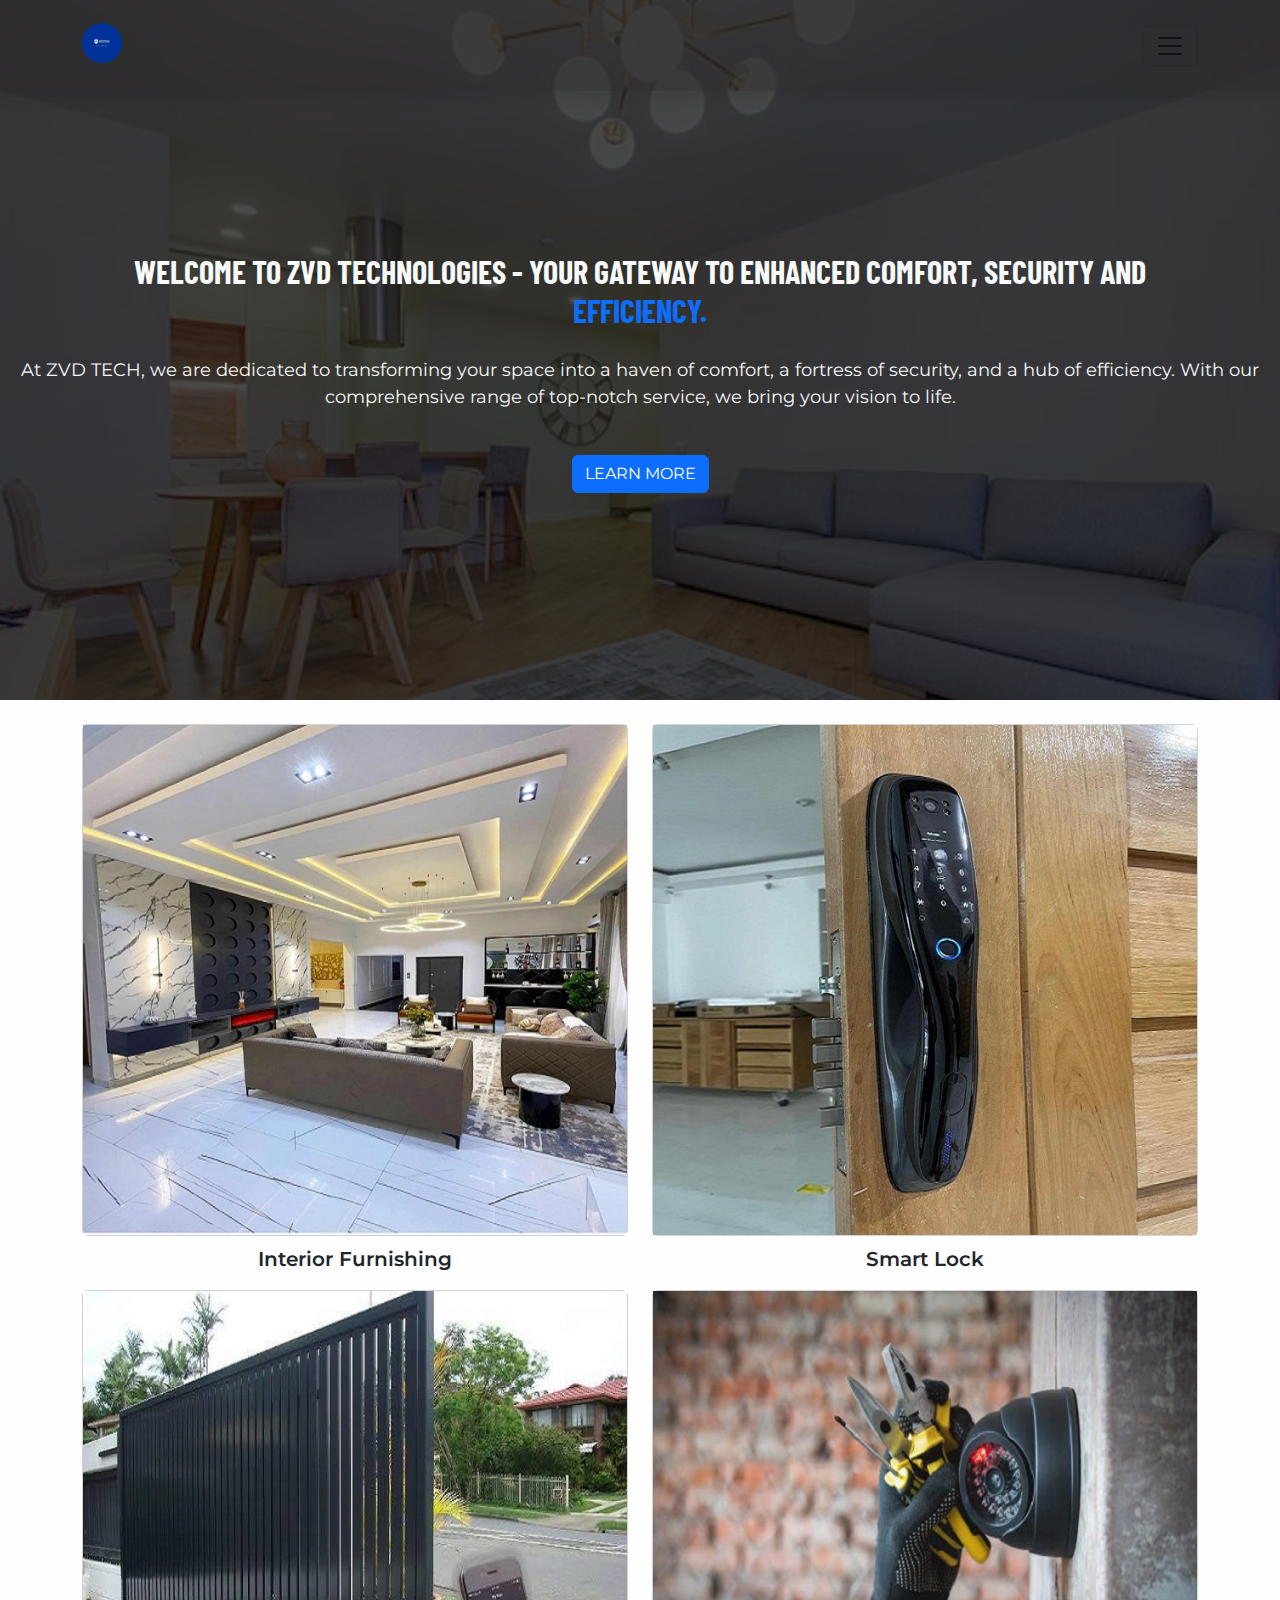
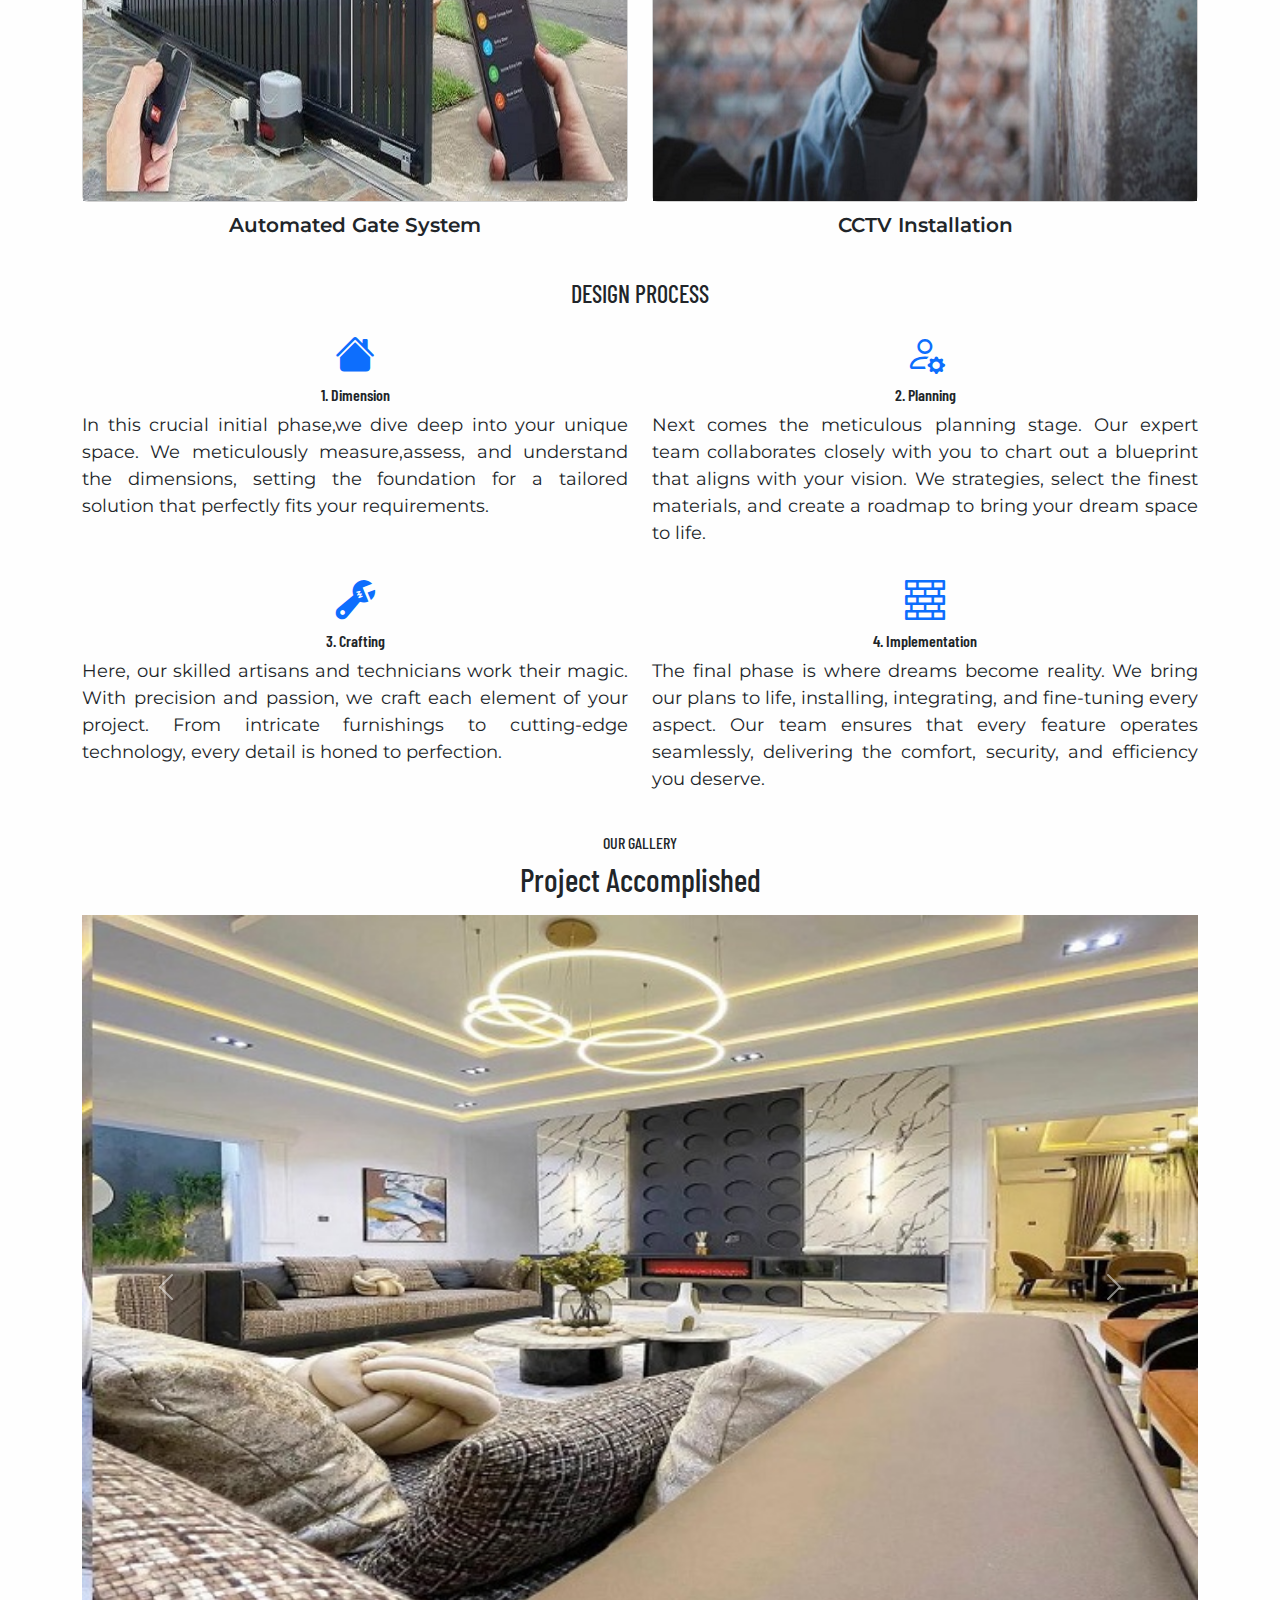
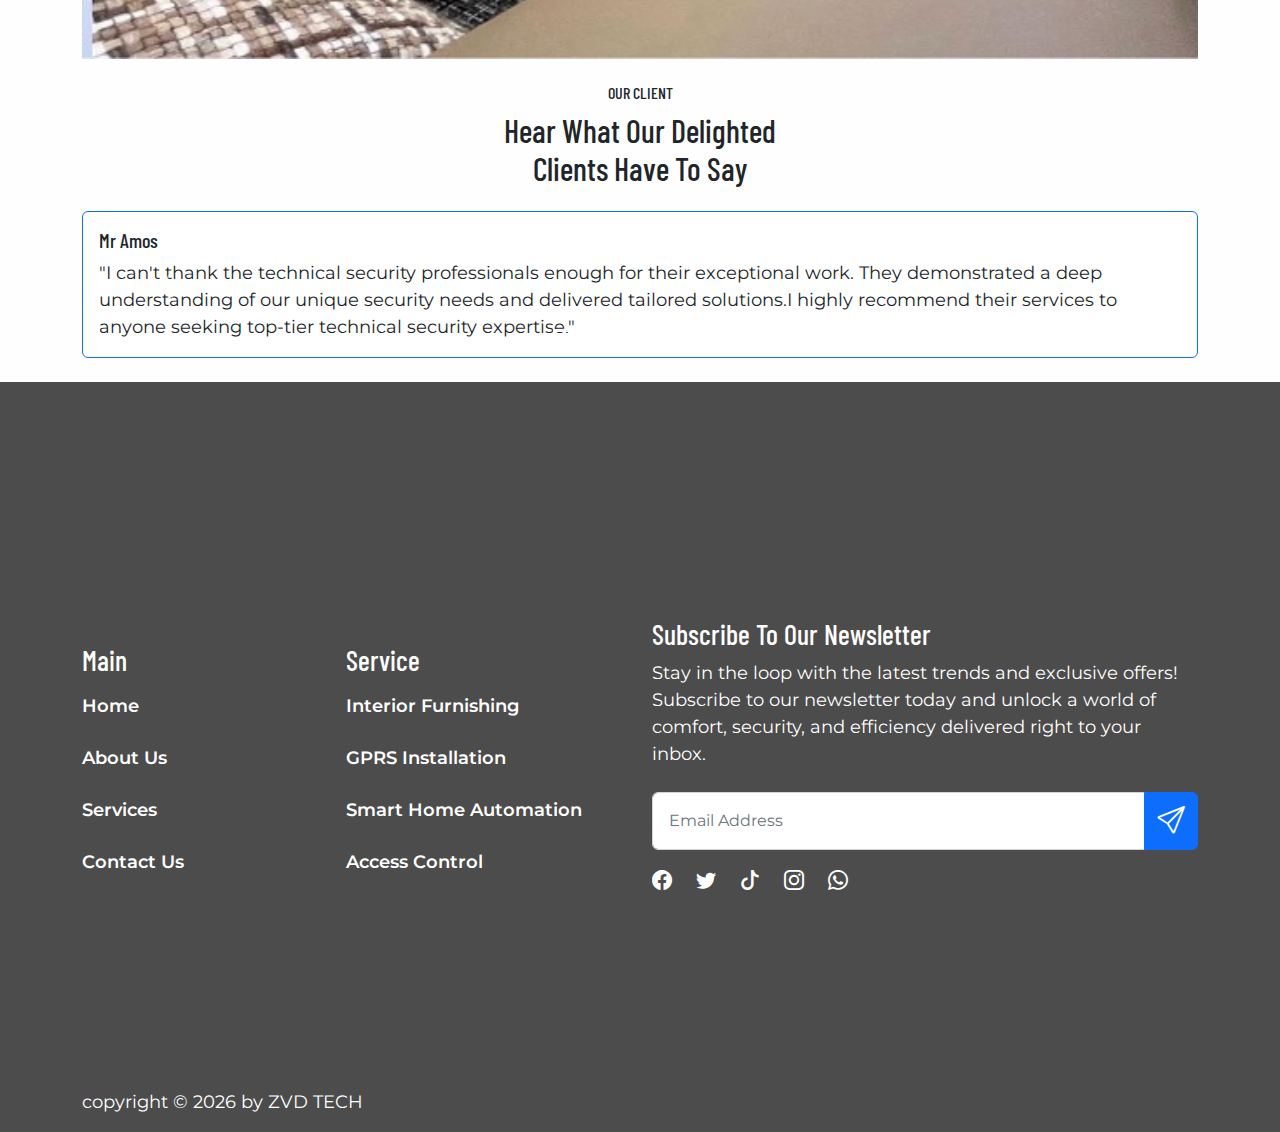
==== index.html @ 736935fb "few changes made" ====
<!DOCTYPE html>
<html lang="en">

<head>
  <meta charset="UTF-8">
  <meta name="viewport" content="width=device-width, initial-scale=1.0">
  <link rel="icon" type="image/png" sizes="32x32" href="FAVICON.png">
  <title>ZvdTech</title>
  <link rel="stylesheet" href="bootstrap-5.2.2-dist/css/bootstrap.css">
  <link rel="stylesheet" href="https://cdn.jsdelivr.net/npm/bootstrap-icons@1.10.5/font/bootstrap-icons.css">
  <link rel="stylesheet" href="style.css">
</head>

<body>

  <header class="header container-fluid">
    <div class="overlay"></div>
    <!-- nav -->
    <div class="parentContainer">
      <nav class="navbar fixed-top">
        <div class="container navtop">
          <a class="navbar-brand text-white"  href="index.html">
            <img src="images/logo.jpg" alt="Logo" width="40" height="40" class="d-inline-block align-text-top logoImg">
          </a>
          <button class="navbar-toggler" type="button" data-bs-toggle="offcanvas" data-bs-target="#offcanvasNavbar"
            aria-controls="offcanvasNavbar">
            <span class="navbar-toggler-icon"></span>
          </button>
          <div class="offcanvas offcanvas-end" tabindex="-1" id="offcanvasNavbar"
            aria-labelledby="offcanvasNavbarLabel">
            <div class="offcanvas-header">
              <h5 class="offcanvas-title" id="offcanvasNavbarLabel">ZVD TECHNOLOGIES</h5>
              <button type="button" class="btn-close" data-bs-dismiss="offcanvas" aria-label="Close"></button>
            </div>
            <div class="offcanvas-body">
              <ul class="navbar-nav justify-content-end flex-grow-1 pe-3">
                <li class="nav-item">
                  <a class="nav-link active" aria-current="page" href="index.html">Home</a>
                </li>
                <li class="nav-item">
                  <a class="nav-link" href="about.html">About</a>
                </li>
                <li class="nav-item dropdown">
                  <a class="nav-link dropdown-toggle" href="#" role="button" data-bs-toggle="dropdown"
                    aria-expanded="false">
                    Services
                  </a>
                  <ul class="dropdown-menu">
                    <li><a class="dropdown-item" href="servicelist.html">Service List</a></li>
                    <li>
                      <hr class="dropdown-divider">
                    </li>
                    <li><a class="dropdown-item" href="servicedetails.html">Service Detail</a></li>
                  </ul>
                </li>
                <li class="nav-item">
                  <a class="nav-link" href="contact.html">Contact</a>
                </li>
              </ul>
            </div>
          </div>
        </div>
      </nav>
    </div>

    <!--end of  nav -->
    <!-- overlay Text -->
    <div class="mask text-light">
      <h5 class="fw-bold fs-2 text-uppercase">Welcome to ZVD TECHNOLOGIES - Your Gateway to Enhanced Comfort, Security
      and <br><span class="text-primary">Efficiency.</span></h5>

      <p>At ZVD TECH, we are dedicated to transforming your space into a haven of comfort, a fortress of security, and a
        hub of efficiency. With our comprehensive range of top-notch service, we bring your vision to life.</p>
      <a href="about.html" class="btn btn-primary text-uppercase lh-base mt-2">Learn More</a>

    </div>

    <!--end of overlay Text -->
  </header>

  <section class="container-md my-4">
    <!-- cards -->
    <div class="row">
      <div class="col-sm-6">
        <div class="card">
          <img src="images/SR6.jpg" alt="Interior furnishing">
        </div>
        <p class="text-center my-2 mb-3 fs-5 fw-semibold">Interior Furnishing</p>
      </div>
      <div class="col-sm-6">
        <div class="card">
          <img src="images/SL1.jpg"  alt="smart lock">
        </div>
        <p class="text-center my-2 mb-3 fs-5 fw-semibold">Smart Lock</p>
      </div>
    </div>
    <div class="row">
      <div class="col-sm-6">
        <div class="card">
          <img src="images/SG.jpg"  alt="AGS">
        </div>
        <p class="text-center my-2 mb-3 fs-5 fw-semibold">Automated Gate System</p>
      </div>
      <div class="col-sm-6">
        <div class="card">
          <img src="images/cctv1.jpg" alt="CCTV">
        </div>
        <p class="text-center my-2 mb-3 fs-5 fw-semibold">CCTV Installation</p>
      </div>
    </div>
    <!-- end of card -->
  </section>


  <section class="container-md my-4">
    <article>
      <h4 class="text-uppercase text-center mb-3">Design Process</h4>
    </article>
    <article>
      <div class="row mb-2">
        <div class="col-md-6">
          <div class="icons">
            <div class="design text-center">
              <i class="bi bi-house-fill text-primary"></i>
              <h6 class="fw-semibold">1. Dimension</h6>
            </div>
            <p class="designText">In this crucial initial phase,we dive deep into your unique space. We meticulously
              measure,assess, and understand the dimensions, setting the foundation for a tailored solution that
              perfectly fits your requirements.</p>
          </div>
        </div>
        <div class="col-md-6">
          <div class="icons">
            <div class="design text-center">
              <i class="bi bi-person-gear text-primary"></i>
              <h6 class="fw-semibold">2. Planning</h6>
            </div>
            <p class="designText">Next comes the meticulous planning stage. Our expert team collaborates closely with
              you to chart out a blueprint that aligns with your vision. We strategies, select the finest materials, and
              create a roadmap to bring your dream space to life.</p>
          </div>
        </div>

      </div>
      <div class="row">
        <div class="col-md-6">
          <div class="icons">
            <div class="design text-center">
              <i class="bi bi-wrench-adjustable text-primary"></i>
              <h6 class="fw-semibold">3. Crafting</h6>
            </div>
            <p class="designText">Here, our skilled artisans and technicians work their magic. With precision and
              passion, we craft each element of your project. From intricate furnishings to cutting-edge technology,
              every detail is honed to perfection.</p>
          </div>
        </div>
        <div class="col-md-6">
          <div class="icons">
            <div class="design text-center">
              <i class="bi bi-bricks text-primary"></i>
              <h6 class="fw-semibold">4. Implementation</h6>
            </div>
            <p class="designText">The final phase is where dreams become reality. We bring our plans to life,
              installing, integrating, and fine-tuning every aspect. Our team ensures that every feature operates
              seamlessly, delivering the comfort, security, and efficiency you deserve.</p>
          </div>
        </div>
      </div>
    </article>
  </section>

  <section class="container-md mb-4">
    <div class="design text-center">
      <h6 class="text-uppercase">Our gallery</h6>
      <h2 class="text-capitalize mb-3">Project Accomplished</h2>
    </div>
    <!-- carousel -->
    <div id="carouselExampleInterval" class="carousel slide" data-bs-ride="carousel">
      <div class="carousel-inner">
        <div class="carousel-item active" data-bs-interval="10000">
          <img src="images/SR7.jpg" class="d-block w-100" alt="image">
        </div>
        <div class="carousel-item" data-bs-interval="2000">
          <img src="images/SL2.jpg" class="d-block w-100" alt="image">
        </div>
        <div class="carousel-item" data-bs-interval="2000">
          <img src="images/cctv3.jpg" class="d-block w-100" alt="image">
        </div>
        <div class="carousel-item">
          <img src="images/ceil.jpg" class="d-block w-100" alt="image">
        </div>
        <div class="carousel-item">
          <img src="images/DT2.jpg" class="d-block w-100" alt="image">
        </div>
        <div class="carousel-item">
          <img src="images/Acc.jpg" class="d-block w-100" alt="image">
        </div>
        <div class="carousel-item">
          <img src="images/SL4.jpg" class="d-block w-100" alt="image">
        </div>
      </div>
      <button class="carousel-control-prev" type="button" data-bs-target="#carouselExampleInterval"
        data-bs-slide="prev">
        <span class="carousel-control-prev-icon" aria-hidden="true"></span>
        <span class="visually-hidden">Previous</span>
      </button>
      <button class="carousel-control-next" type="button" data-bs-target="#carouselExampleInterval"
        data-bs-slide="next">
        <span class="carousel-control-next-icon" aria-hidden="true"></span>
        <span class="visually-hidden">Next</span>
      </button>
    </div>
    <!-- end of carousel -->
  </section>

  <!-- client -->
  <section class="container my-4">
    <div class="design text-center">
      <h6 class="text-uppercase">Our client</h6>
      <h2 class="text-capitalize client-text mb-4">Hear what our delighted <br> clients have to say</h2>
    </div>
    <!-- carousel -->
    <div id="carouselExampleCaptions" class="carousel slide" data-bs-ride="true">
      <div class="carousel-indicators">
        <button type="button" data-bs-target="#carouselExampleCaptions" data-bs-slide-to="0" class="active"
          aria-current="true" aria-label="Slide 1"></button>
        <button type="button" data-bs-target="#carouselExampleCaptions" data-bs-slide-to="1" class="active"
          aria-current="true" aria-label="Slide 2"></button>
        <button type="button" data-bs-target="#carouselExampleCaptions" data-bs-slide-to="2" class="active"
          aria-current="true" aria-label="Slide 3"></button>
        <button type="button" data-bs-target="#carouselExampleCaptions" data-bs-slide-to="3" class="active"
          aria-current="true" aria-label="Slide 4"></button>
        <button type="button" data-bs-target="#carouselExampleCaptions" data-bs-slide-to="4" class="active"
          aria-current="true" aria-label="Slide 5"></button>
      </div>
      <div class="carousel-inner caro">
        <div class="card carousel-item active border-primary h-75">
          <div class="row g-0">
            <div class="col">
              <div class="card-body">
                <h5 class="card-title">Mr Amos</h5>
                <p class="card-text">"I can't thank the technical security professionals enough for their exceptional work. They demonstrated a deep
                understanding of our unique security needs and delivered tailored solutions.I highly recommend their services to anyone
                seeking top-tier technical security expertise."
</p>
              </div>
            </div>
          </div>
        </div>


        <div class="card carousel-item  border-primary h-75">
          <div class="row g-0">
            <div class="col">
              <div class="card-body">
                <h5 class="card-title">Havana Hotel</h5>
                <p class="card-text">They did an outstanding job in ensuring the safety of our systems. They conducted a thorough assessment, identified
                vulnerabilities, and implemented security measures. I feel confident knowing that our data is protected. Highly
                recommend their expertise!</p>
              </div>
            </div>
          </div>
        </div>

        <div class="card carousel-item border-primary h-75">
          <div class="row g-0">
            <div class="col">
              <div class="card-body">
                <h5 class="card-title">Miss Sarah</h5>
                <p class="card-text">I can't recommend ZVD TECH enough. Their interior design expertise turned my space
                  into a work of art. They truly understand the meaning of 'home sweet home'.</p>
              </div>
            </div>
          </div>
        </div>

        <div class="card carousel-item border-primary h-75">
          <div class="row g-0">
            <div class="col">
              <div class="card-body">
                <h5 class="card-title">Love and Peace Hotel</h5>
                <p class="card-text">They truly exceeded our expectations, they were also incredibly responsive and proactive in addressing any concerns. We
                feel secure knowing that our systems are in capable hands. Thank you for a job well done!</p>
              </div>
            </div>
          </div>
        </div>

        <div class="card carousel-item border-primary  h-75">
          <div class="row g-0">
            <div class="col">
              <div class="card-body">
                <h5 class="card-title">Mrs Gladys</h5>
                <p class="card-text">Hats off to the technical security experts who worked on our project! They were incredibly skilled and meticulous in
                their approach. Great job!
</p>
              </div>
            </div>
          </div>
        </div>


      </div>
      <button class="carousel-control-prev" type="button" data-bs-target="#carouselExampleCaptions"
        data-bs-slide="prev">
        <span class="carousel-control-prev-icon" aria-hidden="true"></span>
        <span class="visually-hidden">Previous</span>
      </button>
      <button class="carousel-control-next" type="button" data-bs-target="#carouselExampleCaptions"
        data-bs-slide="next">
        <span class="carousel-control-next-icon" aria-hidden="true"></span>
        <span class="visually-hidden">Next</span>
      </button>
    </div>
    <!-- end of carousel -->
  </section>

  <footer class="footer container-fluid">
    <div class="overlay"></div>
    <section class="container-md foot my-5">
      <div class="row footrow parentContainer">
        <div class="col-md-6">
          <article class="footerwords wordsOver d-flex
                      align-items-center justify-content-between">
            <div class="main">
              <h3 class="mb-3">Main</h3>
              <a href="index.html" class="fw-semibold">Home</a>
              <a href="about.html" class="fw-semibold">About Us</a>
              <a href="servicelist.html" class="fw-semibold">Services</a>
              <a href="contact.html" class="fw-semibold">Contact Us</a>
            </div>
            <div class="service">
              <h3 class="mb-3">Service</h3>
              <a href="servicelist.html" class="fw-semibold">Interior Furnishing</a>
              <a href="servicelist.html" class="fw-semibold">GPRS Installation</a>
              <a href="servicelist.html" class="fw-semibold">Smart Home Automation</a>
              <a href="servicelist.html" class="fw-semibold">Access Control</a>
            </div>
          </article>
        </div>
        <div class="col-md-6">
          <article class="News pt-4">
            <h3 class="text-white text-capitalize">Subscribe to our newsletter</h3>
            <p class="text-white lh-2 pb-2">Stay in the loop with the latest trends and exclusive offers! Subscribe to our newsletter today and unlock a world of comfort, security, and efficiency delivered right to your inbox.</p>
            <form class="form-floating form mailForm">
              <div class="input-group mb-3">
                <input type="email" class="form-control p-3 Subscribemail" placeholder="Email Address"
                  aria-label="Recipient's username" aria-describedby="button-addon2">
                <button class="btn btn-primary" type="submit" id="button-addon2">
                  <i class="bi bi-send changeIconSizeSend"></i>
                </button>
              </div>
            </form>
            <div class="internetIcon d-flex align-items-center">
              <a href="#" target="_blank"><i class="bi bi-facebook pe-4 changeIconSize"></i></a>
              <a href="https://twitter.com/zvdTechnologies?t=W2h3ahDxuJiU-Y1O9losLg&s=09" target="_blank"><i class="bi bi-twitter pe-4 changeIconSize"></i></a>
              <a href="http://tiktok.com/@zvd_tech" target="_blank"><i class="bi bi-tiktok pe-4 changeIconSize"></i></a>
              <a href="https://www.instagram.com/zvd_technologies?igsh=OGQ5ZDc2ODk2ZA==" target="_blank"><i class="bi bi-instagram pe-4 changeIconSize"></i></a>
              <a href="https://wa.me/message/SAWPLE6XBEGEH1" target="_blank"><i class="bi bi-whatsapp pe-4 changeIconSize"></i></a>
            </div>
          </article>
        </div>
      </div>
    </section>

    <div class="container-md Year">
      <div class="row">
        <div class="col-md-6">
          <div class="year">
            <p>copyright <span>&COPY;</span> <span class="date"></span> by ZVD TECH</p>
          </div>
        </div>
      </div>

    </div>
  </footer>

  <script src="bootstrap-5.2.2-dist/js/bootstrap.bundle.js"></script>
  <script src="app.js"></script>
  <script>
 
  </script>
</body>

</html>
---- style.css ----
@import url('https://fonts.googleapis.com/css2?family=Barlow+Condensed:wght@700&family=Montserrat&display=swap');

body{
font-family: 'Montserrat', sans-serif;
font-size: 18px;
background-color: rgba(252, 252, 252, 0.466);
letter-spacing: normal;
word-spacing: normal;
line-height: 1.5;
}

h1,h2,h3,h4,h5,h6{
  font-family: 'Barlow Condensed', sans-serif;
}

.header {
  background: url("images/SR3.jpg") center/cover fixed no-repeat;
  width: 100%;
  max-height: 800px;
  height: 700px;
  position: relative;
  top: 0;
  bottom: 0;
  left: 0;
  right: 0;
}

.parentContainer{
  position: relative;
  overflow: hidden;
}

nav{
  background: rgba(41, 38, 38, 0.356);
  overflow: hidden !important;
  position: absolute;
  box-shadow: 0 5px 15px rgba(0,0,0,.1);
}

.logoImg{
  border-radius: 50%;
  transform: translateY(10px);
}

.mask {
  display: flex;
  justify-content: center;
  align-items: center;
  height: 450px;
  width: 100%;
  position: absolute;
  bottom: 0;
  left: 0;
  flex-direction: column;
  text-align: center;
  transform: translateY(-20%);
}

.mask p {
  padding: 20px;
}

.overlay {
  background-color: rgba(0, 0, 0, 0.7);
  width: 100%;
  height: 100%;
  position: absolute;
  top: 0;
  left: 0;
}

.show::placeholder{
  color: red;
}

.bi {
  font-size: 40px;
}

.designText{
  text-align: justify;

}


.footer {
  background: url("images/KT4.jpg") center/cover fixed no-repeat;
  width: 100%;
  height: 750px;
  position: relative;
  top: 0;
  bottom: 0;
  left: 0;
  right: 0;
}

.wordsOver {
  color: white;
  max-width: 100%;
  width: 500px;
  margin-top: 30px;
 
}

.News{
  overflow: hidden;
  
}


.foot{
  /* border: 3px solid yellow; */
  position: absolute;
  top: 0;
  left: 0;
  right: 0;
  bottom: 0;
  display: flex;
  justify-content: center;
  align-items: center;
  max-height: 100%;
}

.footrow{
  display: flex;
  justify-content: center;
  align-items: center;
  
}

a {
  text-decoration: none;
  color: white;
  display: flex;
  margin-bottom: 25px;
}


.changeIconSize{
  font-size: 20px;
}

.changeIconSizeSend{
  font-size: 28px;
}

.year{
  position: absolute;
  bottom: 0;
  color: white;
}

@media (max-width: 767px) {
  .card-title {
    text-align: center;
  }

}
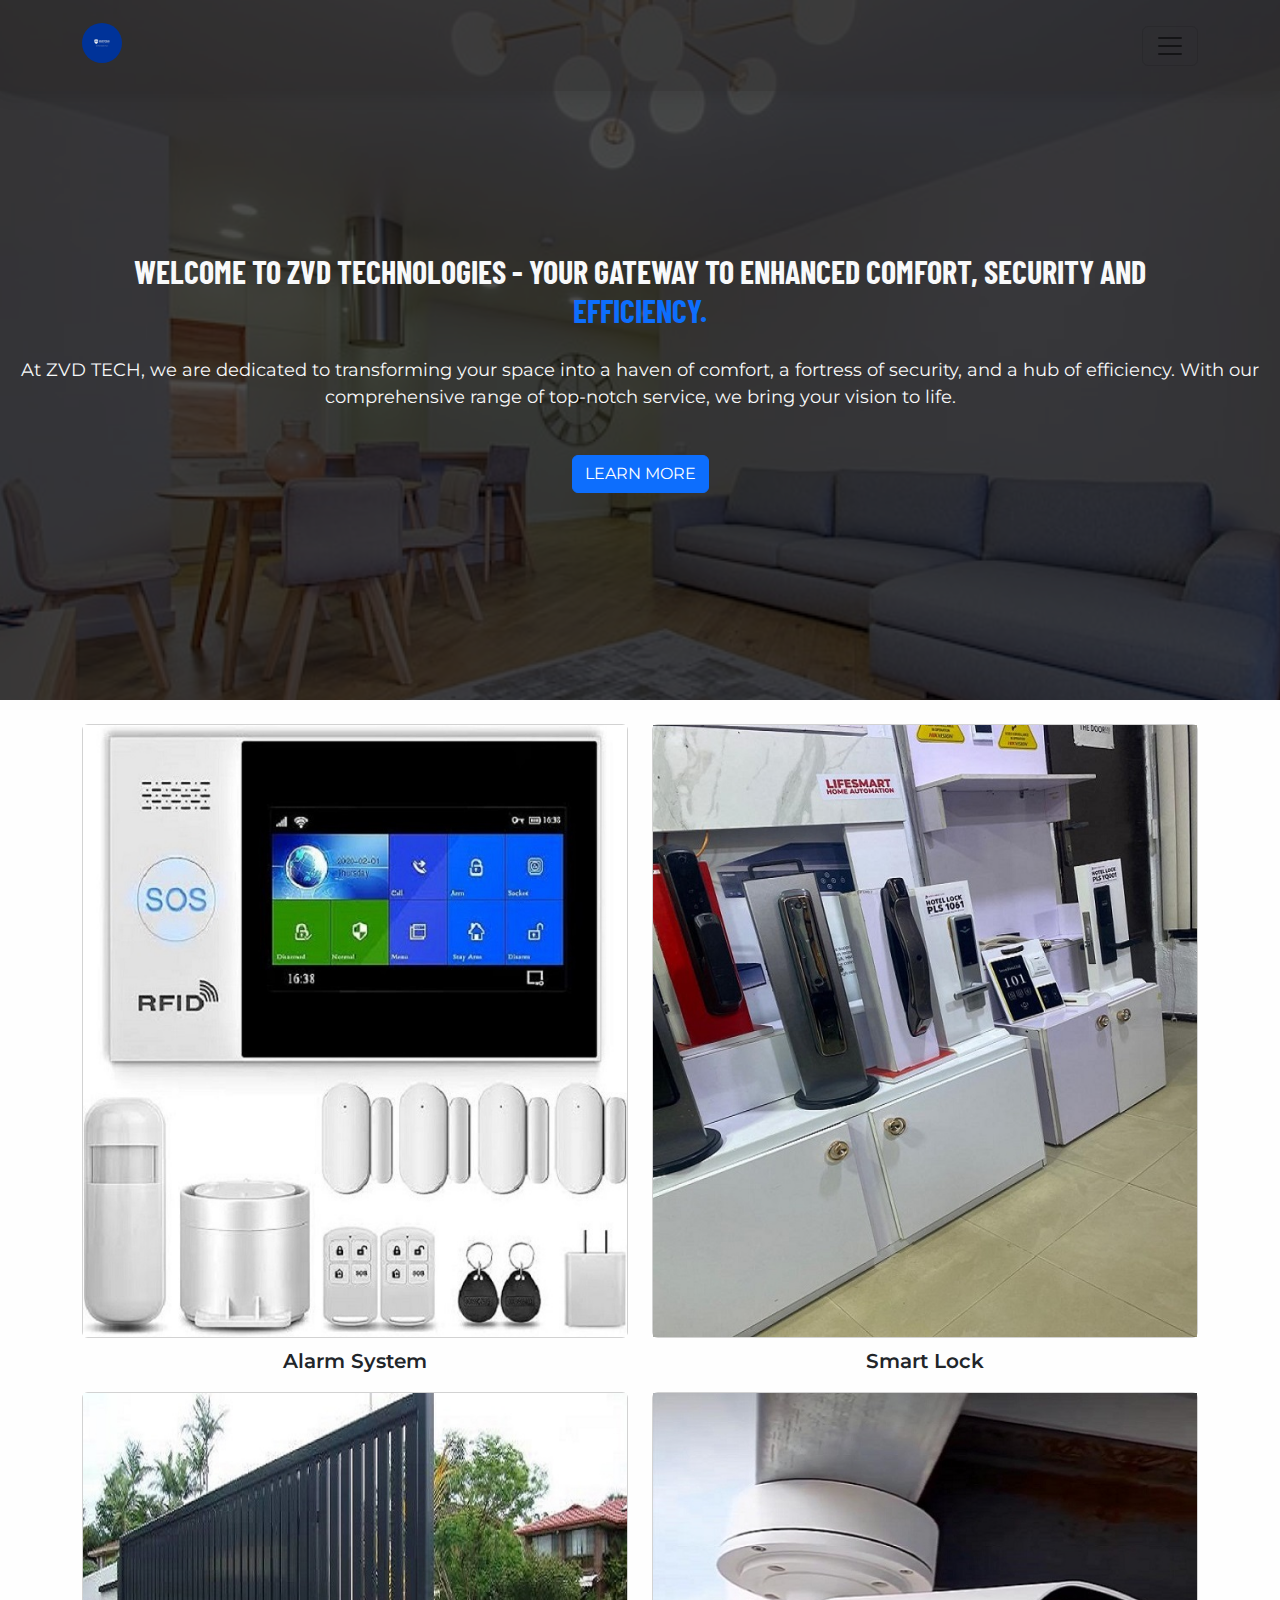
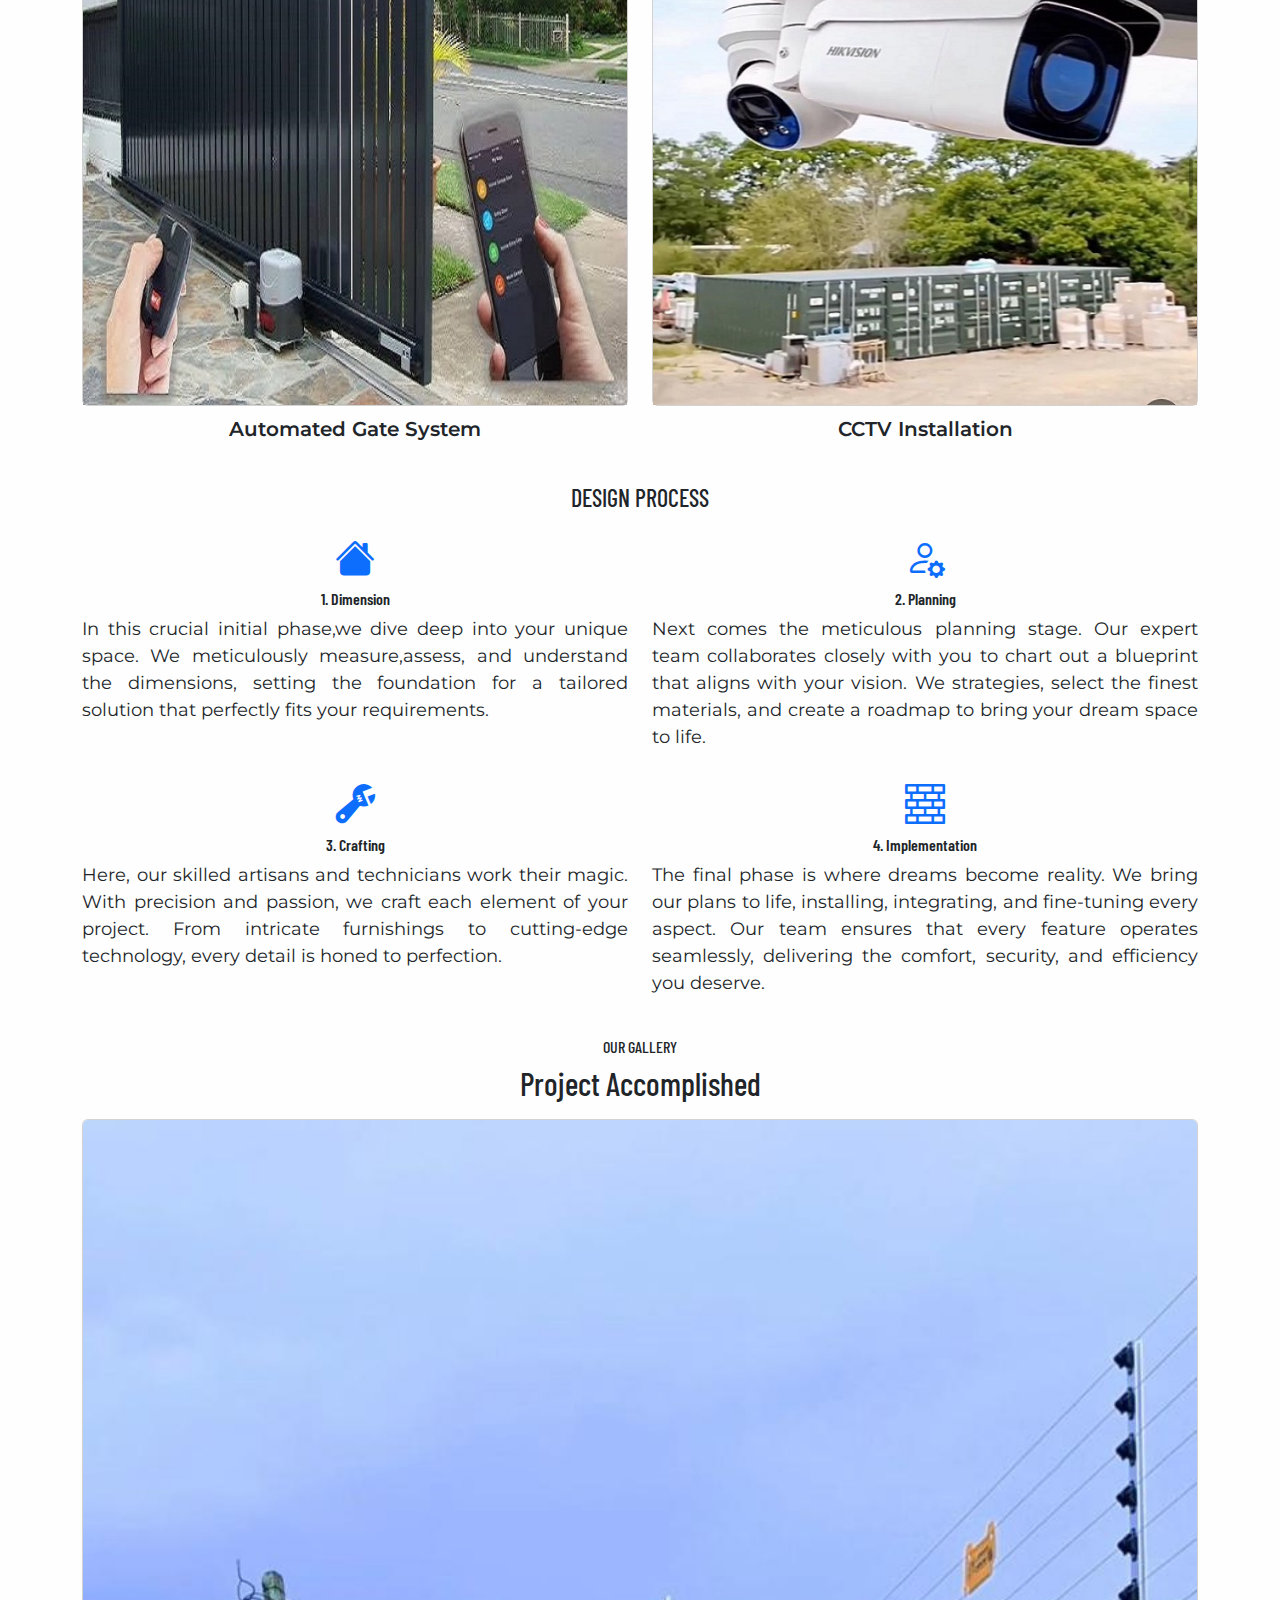
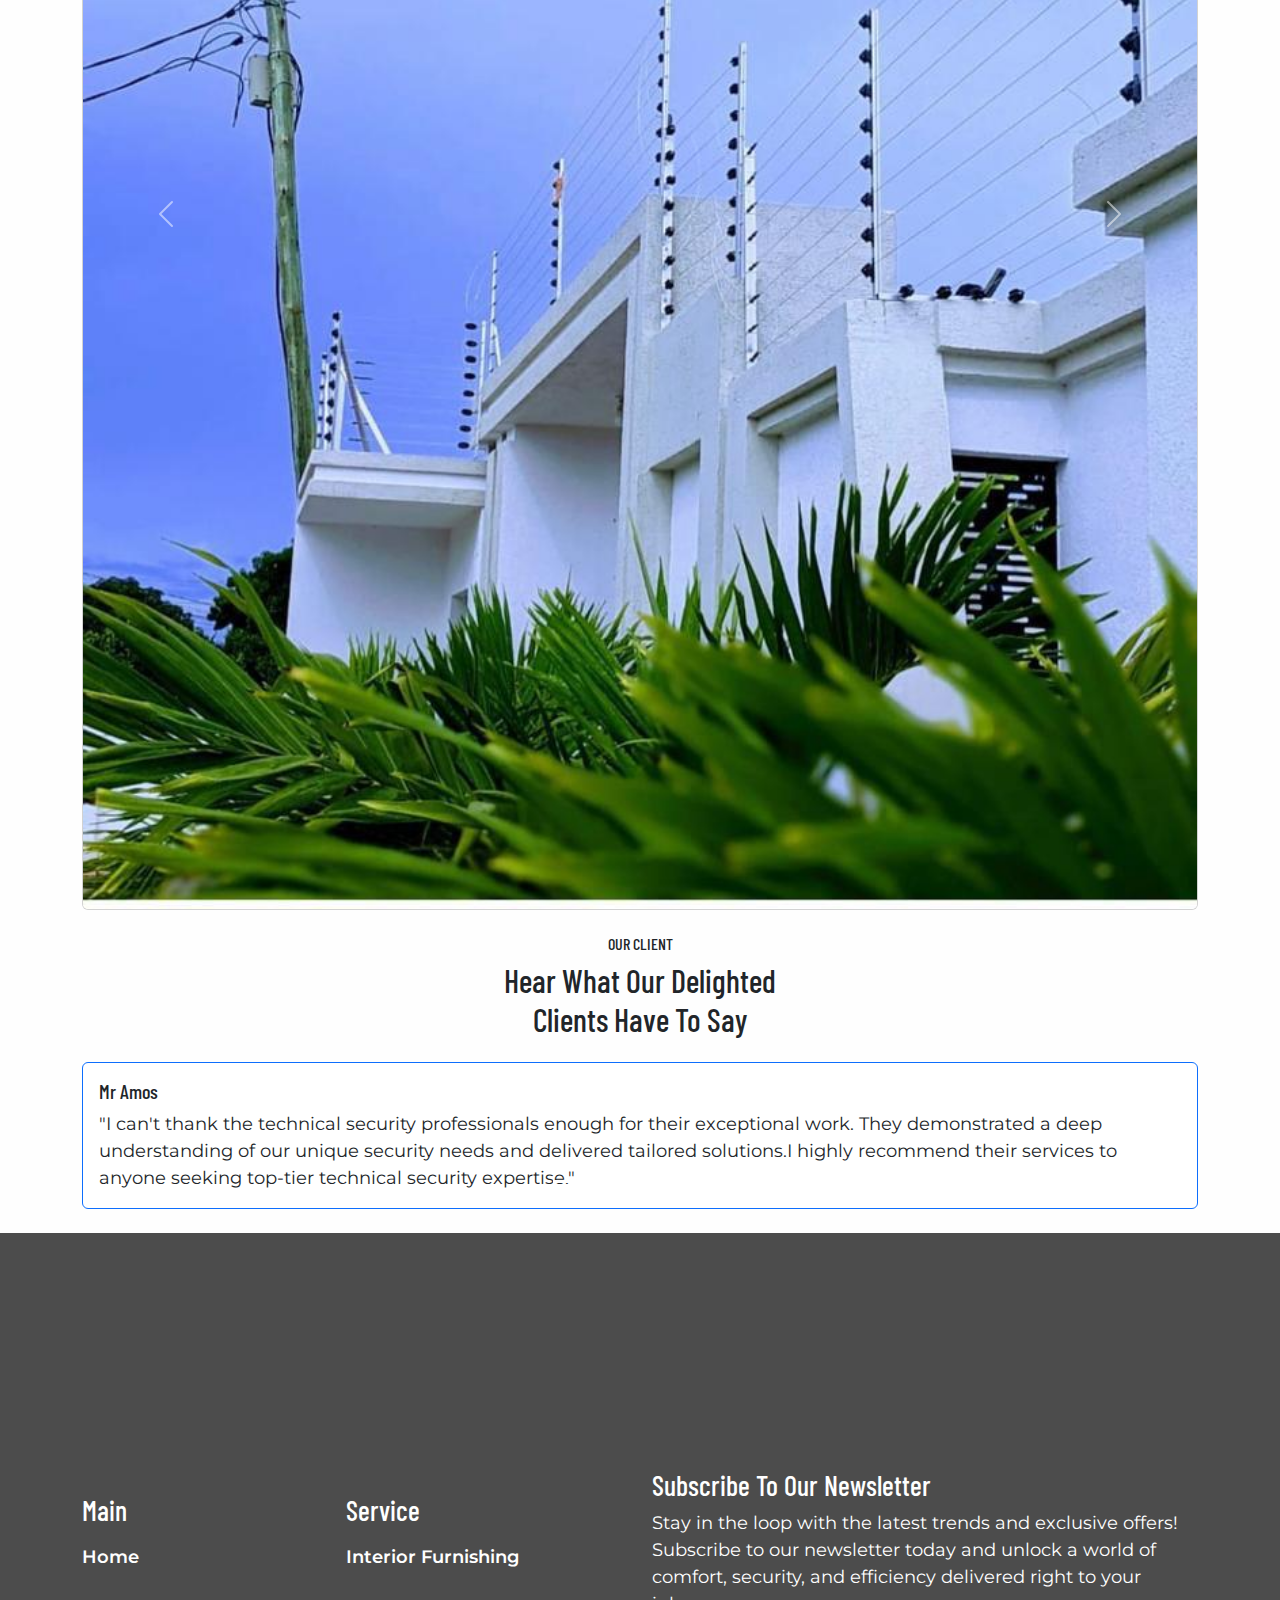
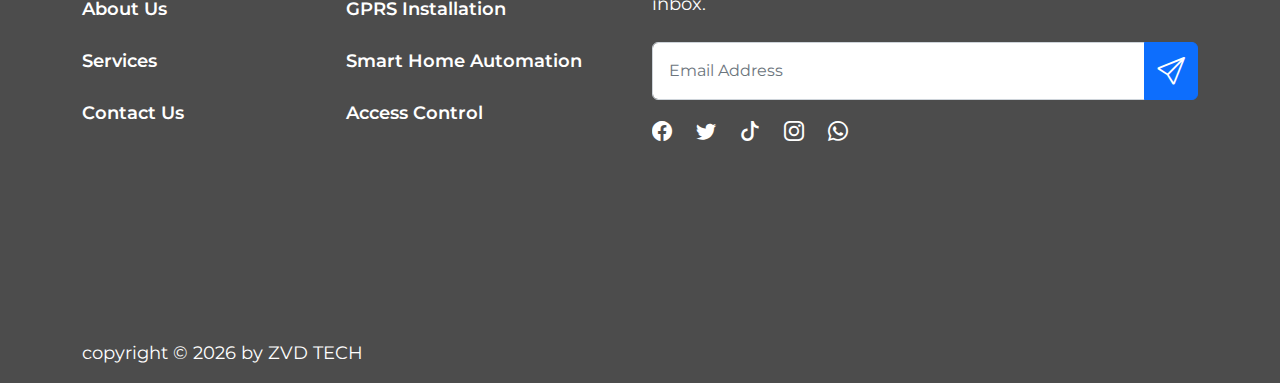
==== commit ce7ea1ea: "new images added" ====
--- a/index.html
+++ b/index.html
@@ -83,13 +83,13 @@
     <div class="row">
       <div class="col-sm-6">
         <div class="card">
-          <img src="images/SR6.jpg" alt="Interior furnishing">
-        </div>
-        <p class="text-center my-2 mb-3 fs-5 fw-semibold">Interior Furnishing</p>
+          <img src="images/alarm.jpeg" alt="Alarm System">
+        </div>
+        <p class="text-center my-2 mb-3 fs-5 fw-semibold">Alarm System</p>
       </div>
       <div class="col-sm-6">
         <div class="card">
-          <img src="images/SL1.jpg"  alt="smart lock">
+          <img src="images/smartlock.jpg"  alt="smart lock">
         </div>
         <p class="text-center my-2 mb-3 fs-5 fw-semibold">Smart Lock</p>
       </div>
@@ -103,7 +103,7 @@
       </div>
       <div class="col-sm-6">
         <div class="card">
-          <img src="images/cctv1.jpg" alt="CCTV">
+          <img src="images/cctv.jpg" alt="CCTV">
         </div>
         <p class="text-center my-2 mb-3 fs-5 fw-semibold">CCTV Installation</p>
       </div>
@@ -177,26 +177,32 @@
     <!-- carousel -->
     <div id="carouselExampleInterval" class="carousel slide" data-bs-ride="carousel">
       <div class="carousel-inner">
-        <div class="carousel-item active" data-bs-interval="10000">
-          <img src="images/SR7.jpg" class="d-block w-100" alt="image">
-        </div>
-        <div class="carousel-item" data-bs-interval="2000">
-          <img src="images/SL2.jpg" class="d-block w-100" alt="image">
-        </div>
-        <div class="carousel-item" data-bs-interval="2000">
-          <img src="images/cctv3.jpg" class="d-block w-100" alt="image">
-        </div>
-        <div class="carousel-item">
-          <img src="images/ceil.jpg" class="d-block w-100" alt="image">
-        </div>
-        <div class="carousel-item">
-          <img src="images/DT2.jpg" class="d-block w-100" alt="image">
-        </div>
-        <div class="carousel-item">
-          <img src="images/Acc.jpg" class="d-block w-100" alt="image">
-        </div>
-        <div class="carousel-item">
-          <img src="images/SL4.jpg" class="d-block w-100" alt="image">
+        <div class="carousel-item active" data-bs-interval="4000">
+          <img src="images/PC1.jpg" class="d-block w-100 card" alt="image">
+        </div>
+        <div class="carousel-item" data-bs-interval="2000">
+          <img src="images/PC2.jpg" class="d-block w-100 card" alt="image">
+        </div>
+        <div class="carousel-item" data-bs-interval="2000">
+          <img src="images/cctv3.jpg" class="d-block w-100 card" alt="image">
+        </div>
+        <div class="carousel-item" data-bs-interval="2000">
+          <img src="images/PC3.jpg" class="d-block w-100 card" alt="image">
+        </div>
+        <div class="carousel-item" data-bs-interval="2000">
+          <img src="images/PC4.jpg" class="d-block w-100 card" alt="image">
+        </div>
+        <div class="carousel-item" data-bs-interval="2000">
+          <img src="images/PC5.jpg" class="d-block w-100 card" alt="image">
+        </div>
+        <div class="carousel-item" data-bs-interval="2000">
+          <img src="images/SR7.jpg" class="d-block w-100 card" alt="image">
+        </div>
+        <div class="carousel-item" data-bs-interval="2000">
+          <img src="images/PC6.jpg" class="d-block w-100 card" alt="image">
+        </div>
+        <div class="carousel-item" data-bs-interval="2000">
+          <img src="images/PC7.jpg" class="d-block w-100 card" alt="image">
         </div>
       </div>
       <button class="carousel-control-prev" type="button" data-bs-target="#carouselExampleInterval"
@@ -220,7 +226,7 @@
       <h2 class="text-capitalize client-text mb-4">Hear what our delighted <br> clients have to say</h2>
     </div>
     <!-- carousel -->
-    <div id="carouselExampleCaptions" class="carousel slide" data-bs-ride="true">
+    <div id="carouselExampleCaptions" class="carousel slide" data-bs-ride="carousel">
       <div class="carousel-indicators">
         <button type="button" data-bs-target="#carouselExampleCaptions" data-bs-slide-to="0" class="active"
           aria-current="true" aria-label="Slide 1"></button>
@@ -234,7 +240,7 @@
           aria-current="true" aria-label="Slide 5"></button>
       </div>
       <div class="carousel-inner caro">
-        <div class="card carousel-item active border-primary h-75">
+        <div class="card carousel-item active border-primary" data-bs-interval="3000">
           <div class="row g-0">
             <div class="col">
               <div class="card-body">
@@ -249,7 +255,7 @@
         </div>
 
 
-        <div class="card carousel-item  border-primary h-75">
+        <div class="card carousel-item  border-primary" data-bs-interval="4000">
           <div class="row g-0">
             <div class="col">
               <div class="card-body">
@@ -262,7 +268,7 @@
           </div>
         </div>
 
-        <div class="card carousel-item border-primary h-75">
+        <div class="card carousel-item border-primary" data-bs-interval="4000">
           <div class="row g-0">
             <div class="col">
               <div class="card-body">
@@ -274,11 +280,11 @@
           </div>
         </div>
 
-        <div class="card carousel-item border-primary h-75">
-          <div class="row g-0">
-            <div class="col">
-              <div class="card-body">
-                <h5 class="card-title">Love and Peace Hotel</h5>
+        <div class="card carousel-item border-primary" data-bs-interval="4000">
+          <div class="row g-0">
+            <div class="col">
+              <div class="card-body">
+                <h5 class="card-title">Hephzibah Oil & Gas</h5>
                 <p class="card-text">They truly exceeded our expectations, they were also incredibly responsive and proactive in addressing any concerns. We
                 feel secure knowing that our systems are in capable hands. Thank you for a job well done!</p>
               </div>
@@ -286,7 +292,7 @@
           </div>
         </div>
 
-        <div class="card carousel-item border-primary  h-75">
+        <div class="card carousel-item border-primary" data-bs-interval="4000">
           <div class="row g-0">
             <div class="col">
               <div class="card-body">
--- a/style.css
+++ b/style.css
@@ -69,6 +69,7 @@
   top: 0;
   left: 0;
 }
+
 
 .show::placeholder{
   color: red;
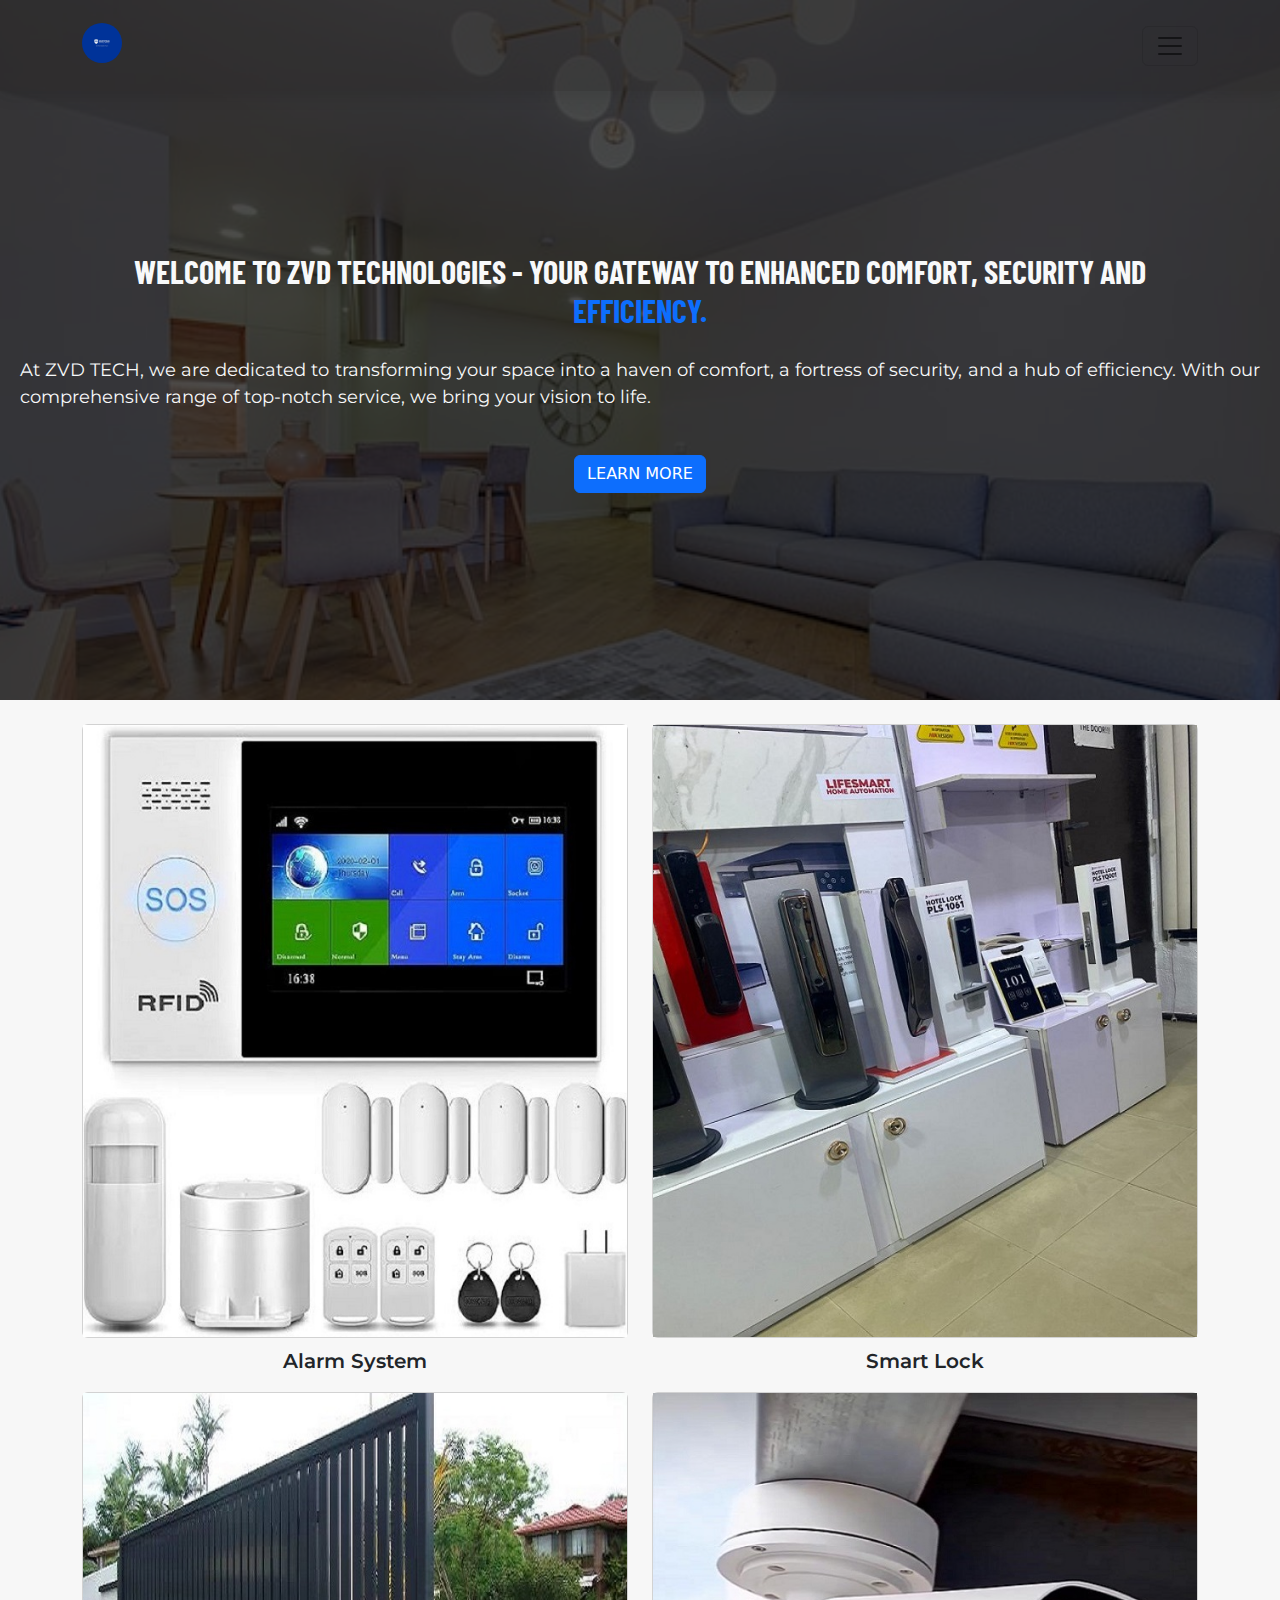
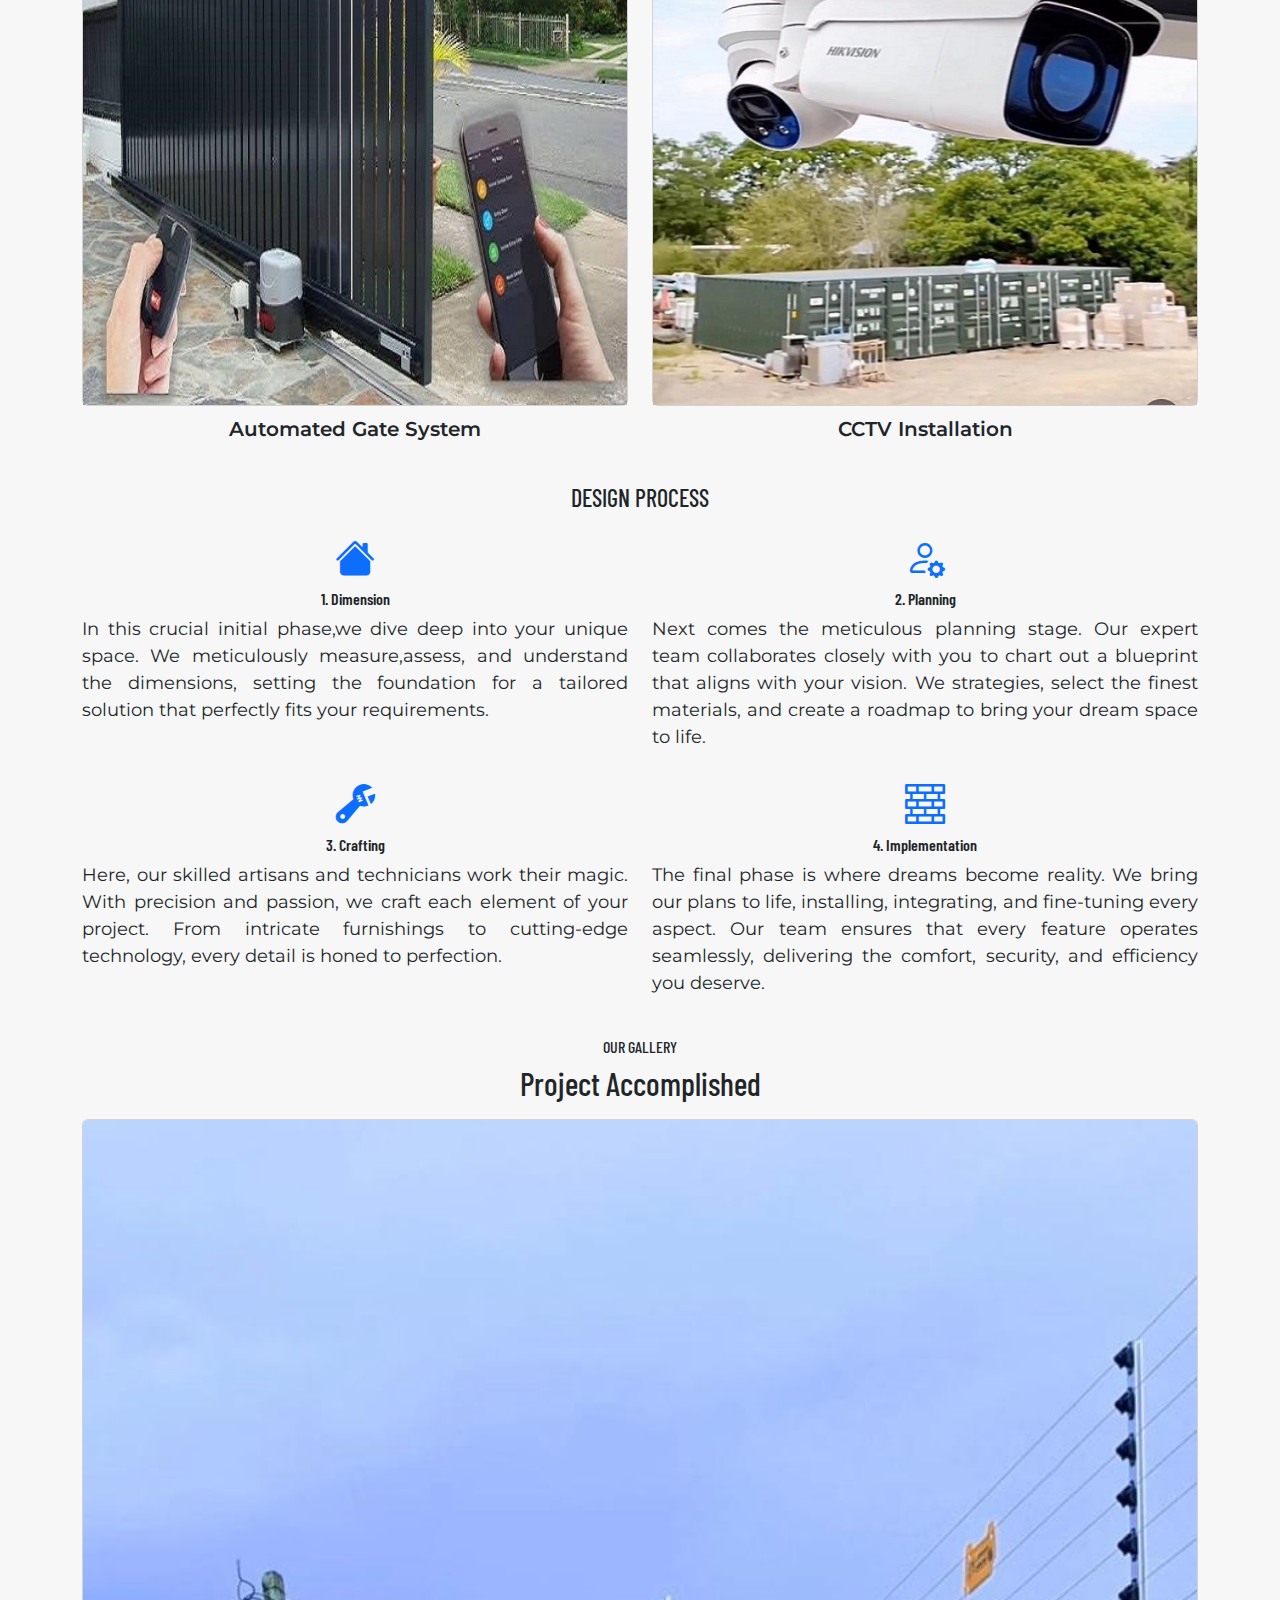
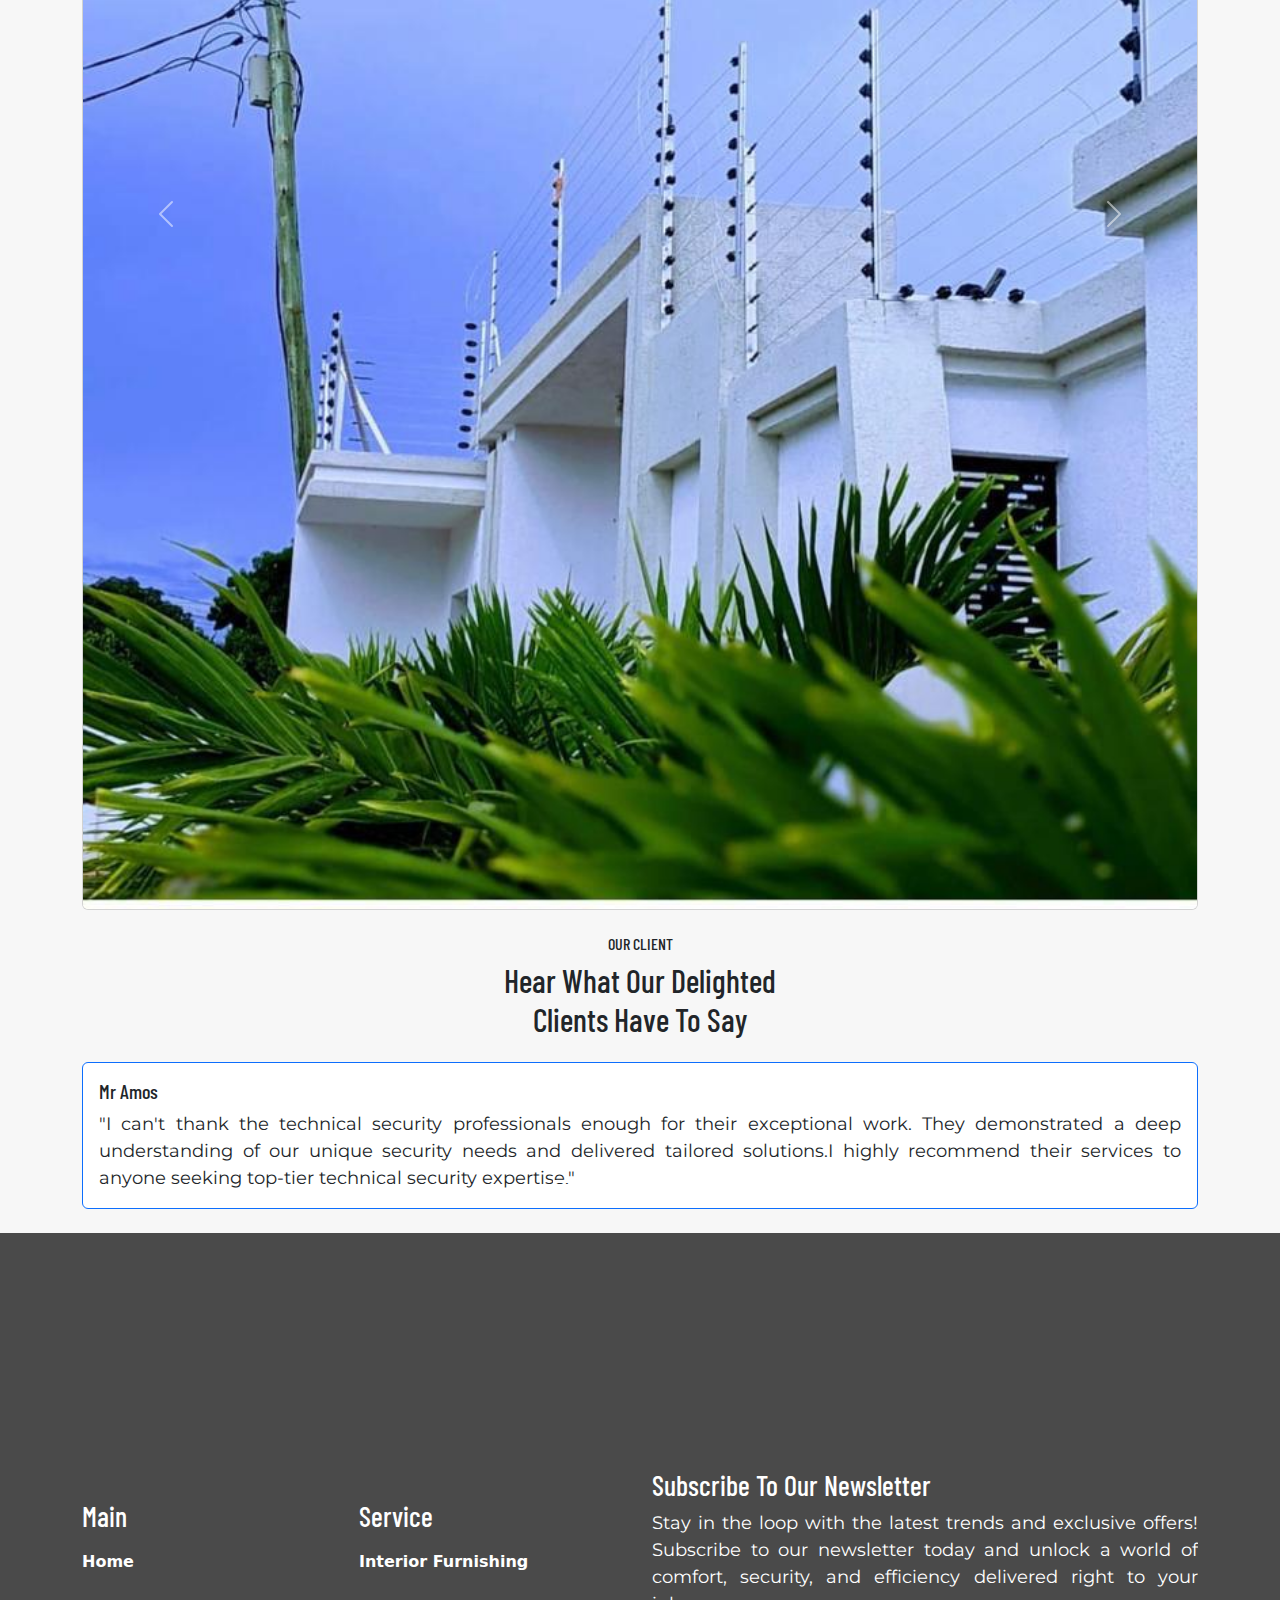
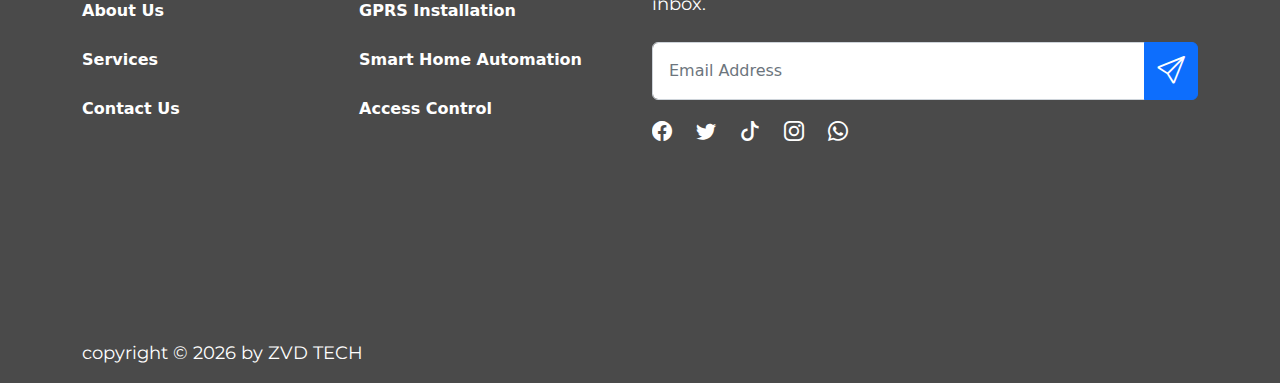
==== commit 8105f04c: "updated changes" ====
--- a/index.html
+++ b/index.html
@@ -358,7 +358,7 @@
               </div>
             </form>
             <div class="internetIcon d-flex align-items-center">
-              <a href="#" target="_blank"><i class="bi bi-facebook pe-4 changeIconSize"></i></a>
+              <a href="https://www.facebook.com/profile.php?id=100066739992582&mibextid=ZbWKwL" target="_blank"><i class="bi bi-facebook pe-4 changeIconSize"></i></a>
               <a href="https://twitter.com/zvdTechnologies?t=W2h3ahDxuJiU-Y1O9losLg&s=09" target="_blank"><i class="bi bi-twitter pe-4 changeIconSize"></i></a>
               <a href="http://tiktok.com/@zvd_tech" target="_blank"><i class="bi bi-tiktok pe-4 changeIconSize"></i></a>
               <a href="https://www.instagram.com/zvd_technologies?igsh=OGQ5ZDc2ODk2ZA==" target="_blank"><i class="bi bi-instagram pe-4 changeIconSize"></i></a>
--- a/style.css
+++ b/style.css
@@ -2,20 +2,24 @@
   @import url('https://fonts.googleapis.com/css2?family=Barlow+Condensed:wght@700&family=Montserrat&display=swap');
 
 body{
-font-family: 'Montserrat', sans-serif;
-font-size: 18px;
-background-color: rgba(252, 252, 252, 0.466);
-letter-spacing: normal;
+background: hsla(0, 0%, 96%, 0.748);
+line-height: 1.5;
 word-spacing: normal;
-line-height: 1.5;
 }
 
 h1,h2,h3,h4,h5,h6{
   font-family: 'Barlow Condensed', sans-serif;
 }
 
+p{
+  font-family: 'Montserrat', sans-serif;
+  font-size: 18px;
+  text-align: justify;
+}
+
 .header {
   background: url("images/SR3.jpg") center/cover fixed no-repeat;
+  max-width: 100%;
   width: 100%;
   max-height: 800px;
   height: 700px;
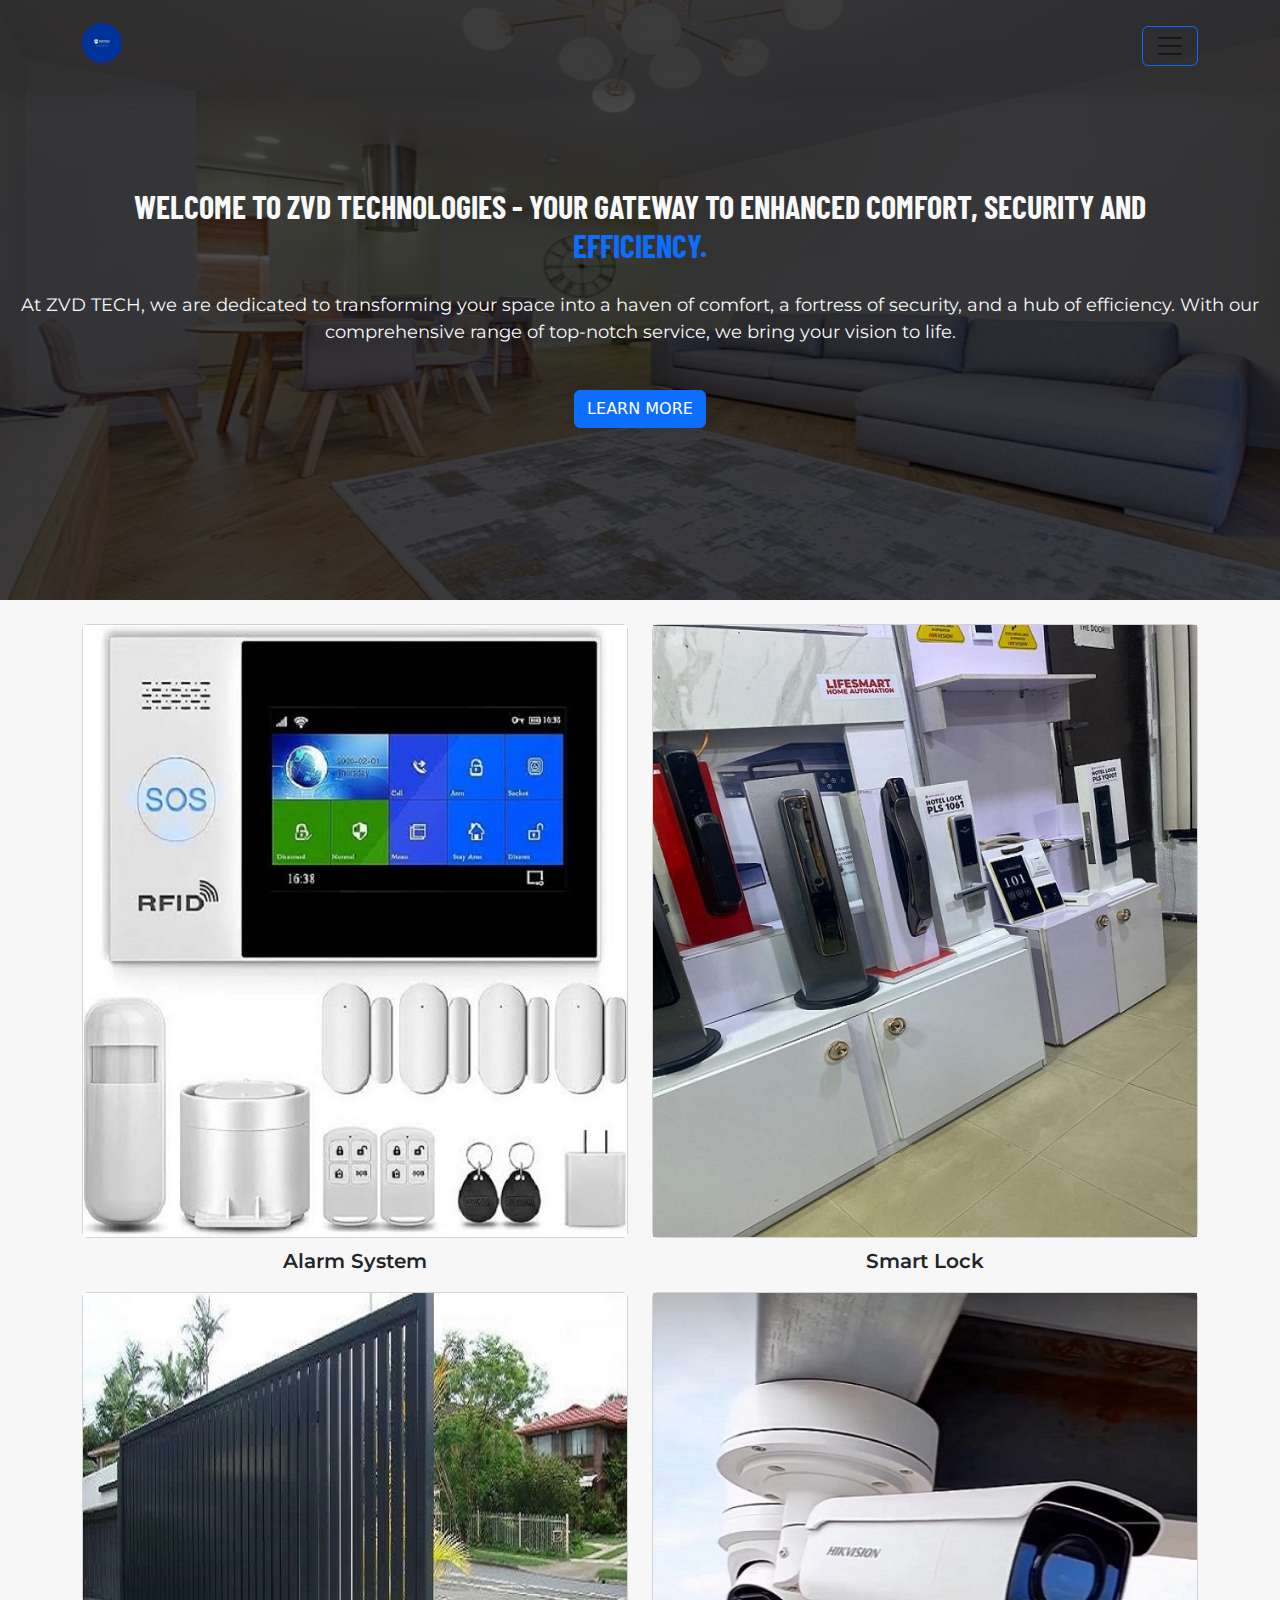
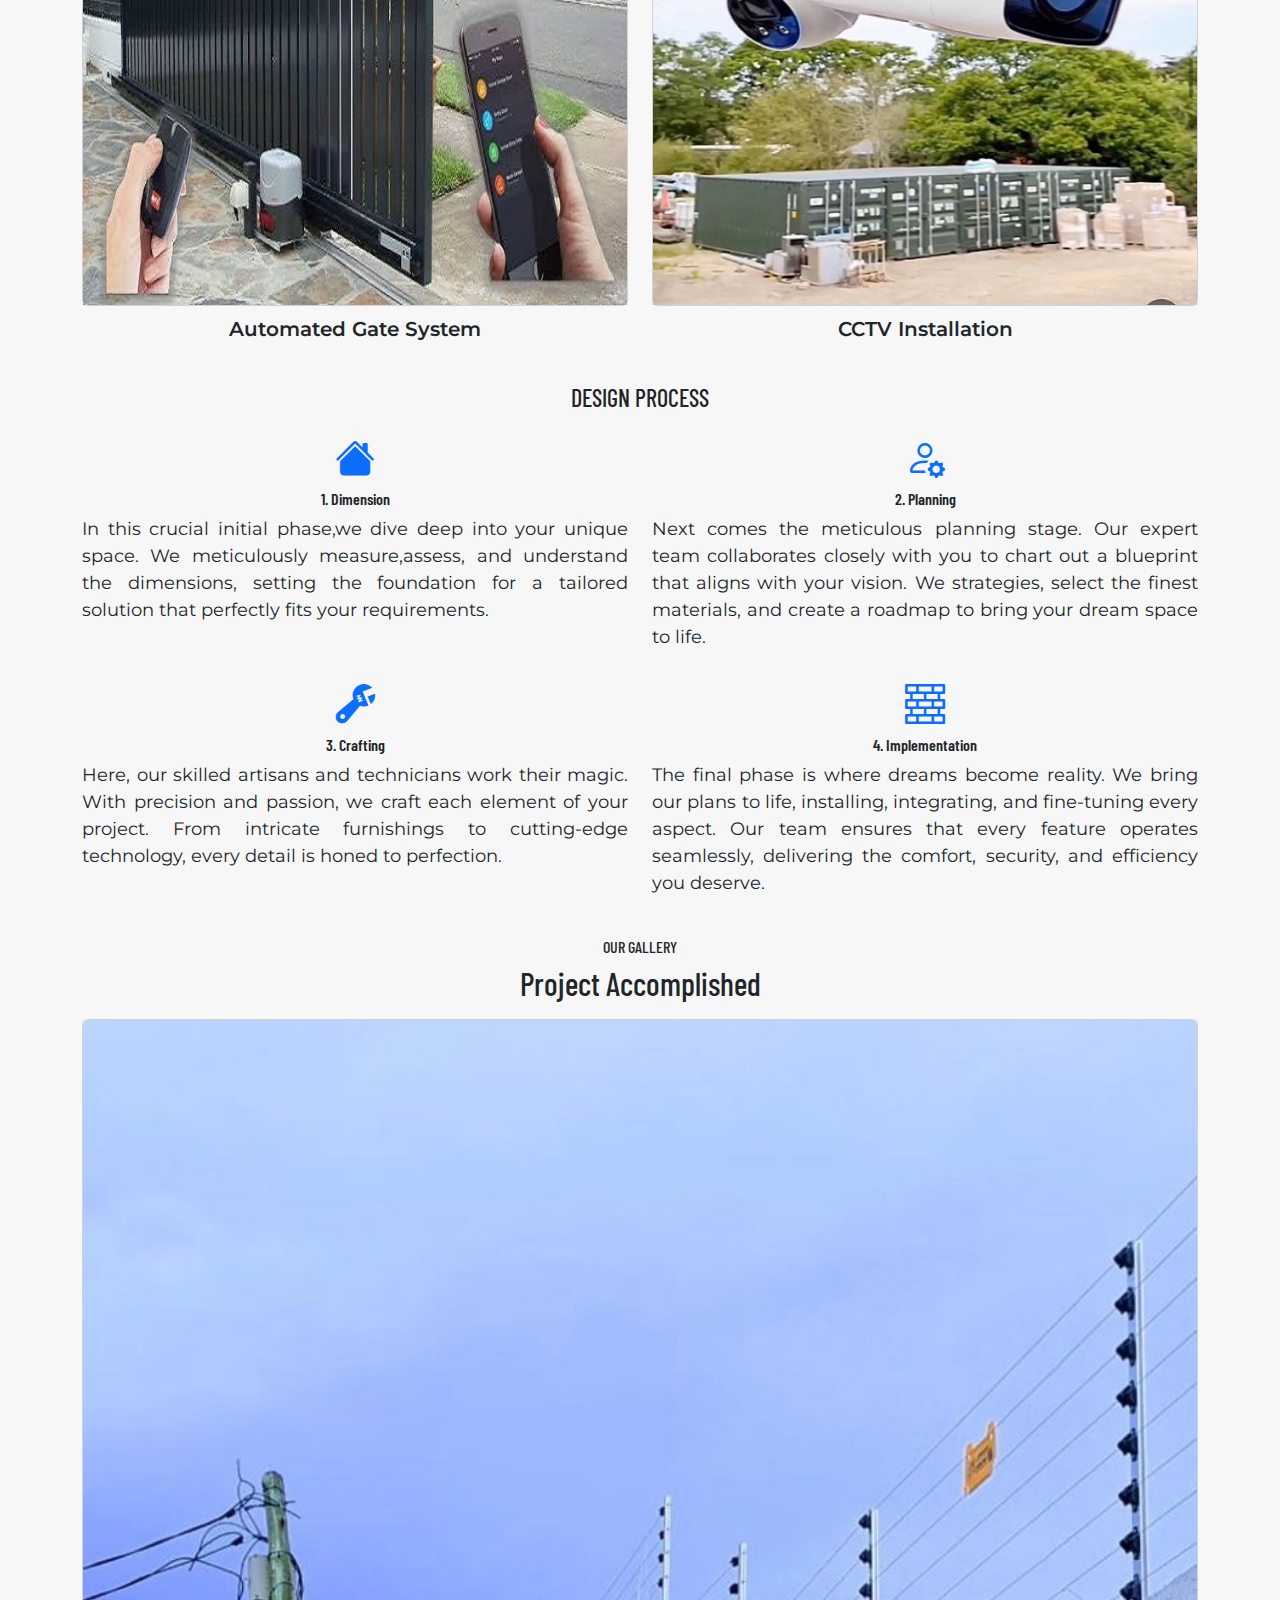
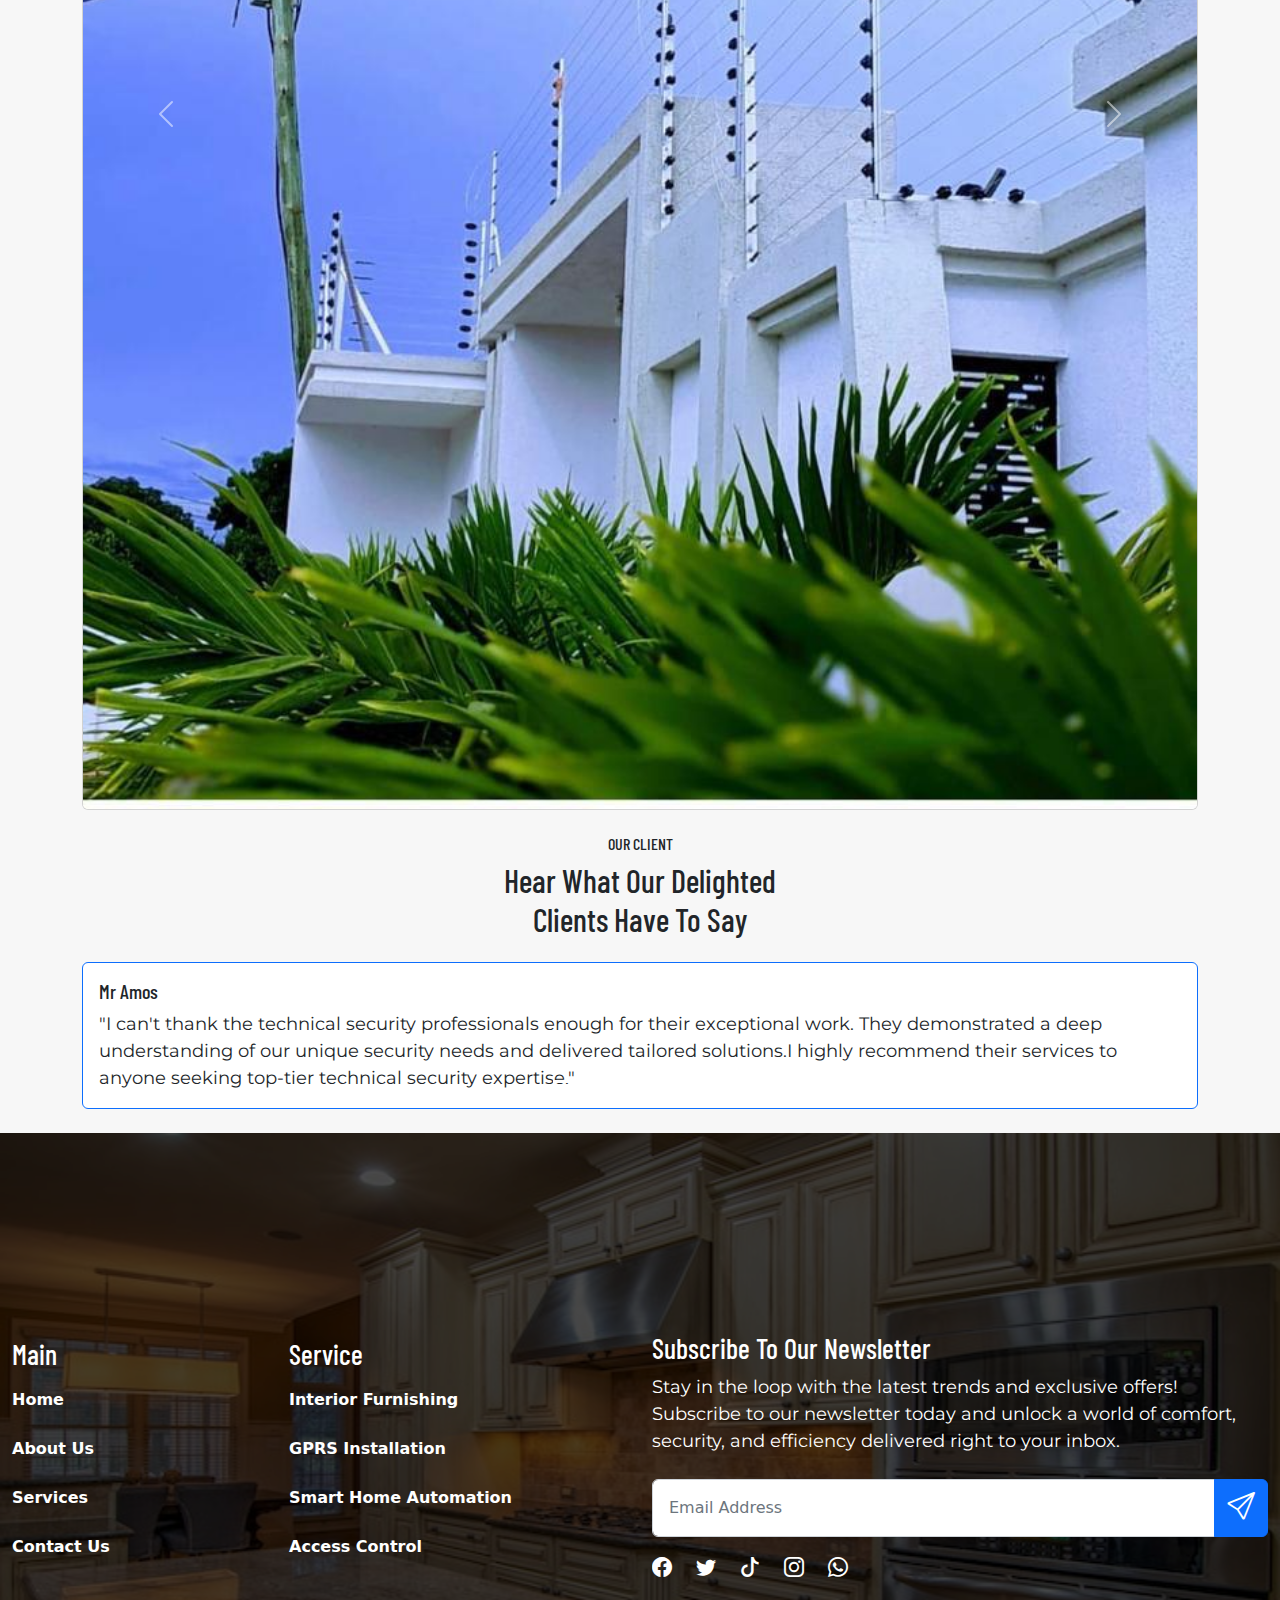
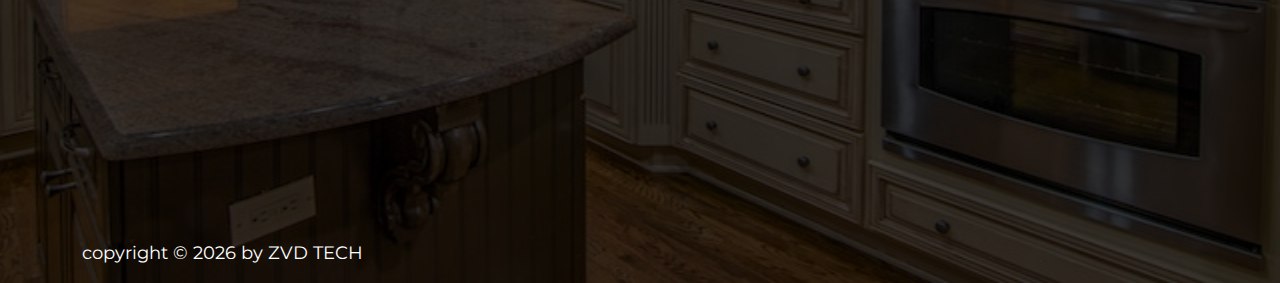
==== commit a9b9b83b: "background updated" ====
--- a/index.html
+++ b/index.html
@@ -13,7 +13,8 @@
 
 <body>
 
-  <header class="header container-fluid">
+  <header class="header position-relative">
+    <img src="./images/SR3.jpg" class="bcgImage" alt="bcgImage">
     <div class="overlay"></div>
     <!-- nav -->
     <div class="parentContainer">
@@ -22,7 +23,7 @@
           <a class="navbar-brand text-white"  href="index.html">
             <img src="images/logo.jpg" alt="Logo" width="40" height="40" class="d-inline-block align-text-top logoImg">
           </a>
-          <button class="navbar-toggler" type="button" data-bs-toggle="offcanvas" data-bs-target="#offcanvasNavbar"
+          <button class="navbar-toggler border-primary" type="button" data-bs-toggle="offcanvas" data-bs-target="#offcanvasNavbar"
             aria-controls="offcanvasNavbar">
             <span class="navbar-toggler-icon"></span>
           </button>
@@ -321,9 +322,10 @@
     <!-- end of carousel -->
   </section>
 
-  <footer class="footer container-fluid">
-    <div class="overlay"></div>
-    <section class="container-md foot my-5">
+  <footer class="footer">
+    <img src="./images/KT4.jpg" class="Bcgfooter" alt="bcgimage">
+    <div class="footeroverlay"></div>
+    <section class="container foot">
       <div class="row footrow parentContainer">
         <div class="col-md-6">
           <article class="footerwords wordsOver d-flex
--- a/style.css
+++ b/style.css
@@ -4,7 +4,7 @@
 body{
 background: hsla(0, 0%, 96%, 0.748);
 line-height: 1.5;
-word-spacing: normal;
+ text-align: left;
 }
 
 h1,h2,h3,h4,h5,h6{
@@ -13,21 +13,26 @@
 
 p{
   font-family: 'Montserrat', sans-serif;
-  font-size: 18px;
-  text-align: justify;
+  font-size: 1.125rem;
 }
 
-.header {
-  background: url("images/SR3.jpg") center/cover fixed no-repeat;
+
+
+.bcgImage{
   max-width: 100%;
   width: 100%;
-  max-height: 800px;
-  height: 700px;
-  position: relative;
+  max-height: 100%;
+  height: 600px;
+}
+
+.overlay {
+  background-color: rgba(0, 0, 0, 0.7);
+  width: 100%;
+  max-height: 100%;
+  height: 600px;
+  position: absolute;
   top: 0;
-  bottom: 0;
   left: 0;
-  right: 0;
 }
 
 .parentContainer{
@@ -51,7 +56,8 @@
   display: flex;
   justify-content: center;
   align-items: center;
-  height: 450px;
+  max-height: 100%;
+  height: 400px;
   width: 100%;
   position: absolute;
   bottom: 0;
@@ -61,18 +67,12 @@
   transform: translateY(-20%);
 }
 
+
 .mask p {
   padding: 20px;
 }
 
-.overlay {
-  background-color: rgba(0, 0, 0, 0.7);
-  width: 100%;
-  height: 100%;
-  position: absolute;
-  top: 0;
-  left: 0;
-}
+
 
 
 .show::placeholder{
@@ -90,14 +90,22 @@
 
 
 .footer {
-  background: url("images/KT4.jpg") center/cover fixed no-repeat;
+  position: relative;
+}
+
+.Bcgfooter{
+  max-width: 100%;
   width: 100%;
   height: 750px;
-  position: relative;
+}
+
+.footeroverlay{
+  background-color: rgba(0, 0, 0, 0.7);
+  width: 100%;
+  height: 750px;
+  position: absolute;
   top: 0;
-  bottom: 0;
   left: 0;
-  right: 0;
 }
 
 .wordsOver {
@@ -105,7 +113,7 @@
   max-width: 100%;
   width: 500px;
   margin-top: 30px;
- 
+  
 }
 
 .News{
@@ -115,24 +123,17 @@
 
 
 .foot{
-  /* border: 3px solid yellow; */
+  display: flex;
+  justify-content: center;
+  align-items: center;
   position: absolute;
   top: 0;
   left: 0;
-  right: 0;
-  bottom: 0;
-  display: flex;
-  justify-content: center;
-  align-items: center;
-  max-height: 100%;
+  width: 100%;
+  max-width: 100%;
+  height: 650px;
 }
 
-.footrow{
-  display: flex;
-  justify-content: center;
-  align-items: center;
-  
-}
 
 a {
   text-decoration: none;
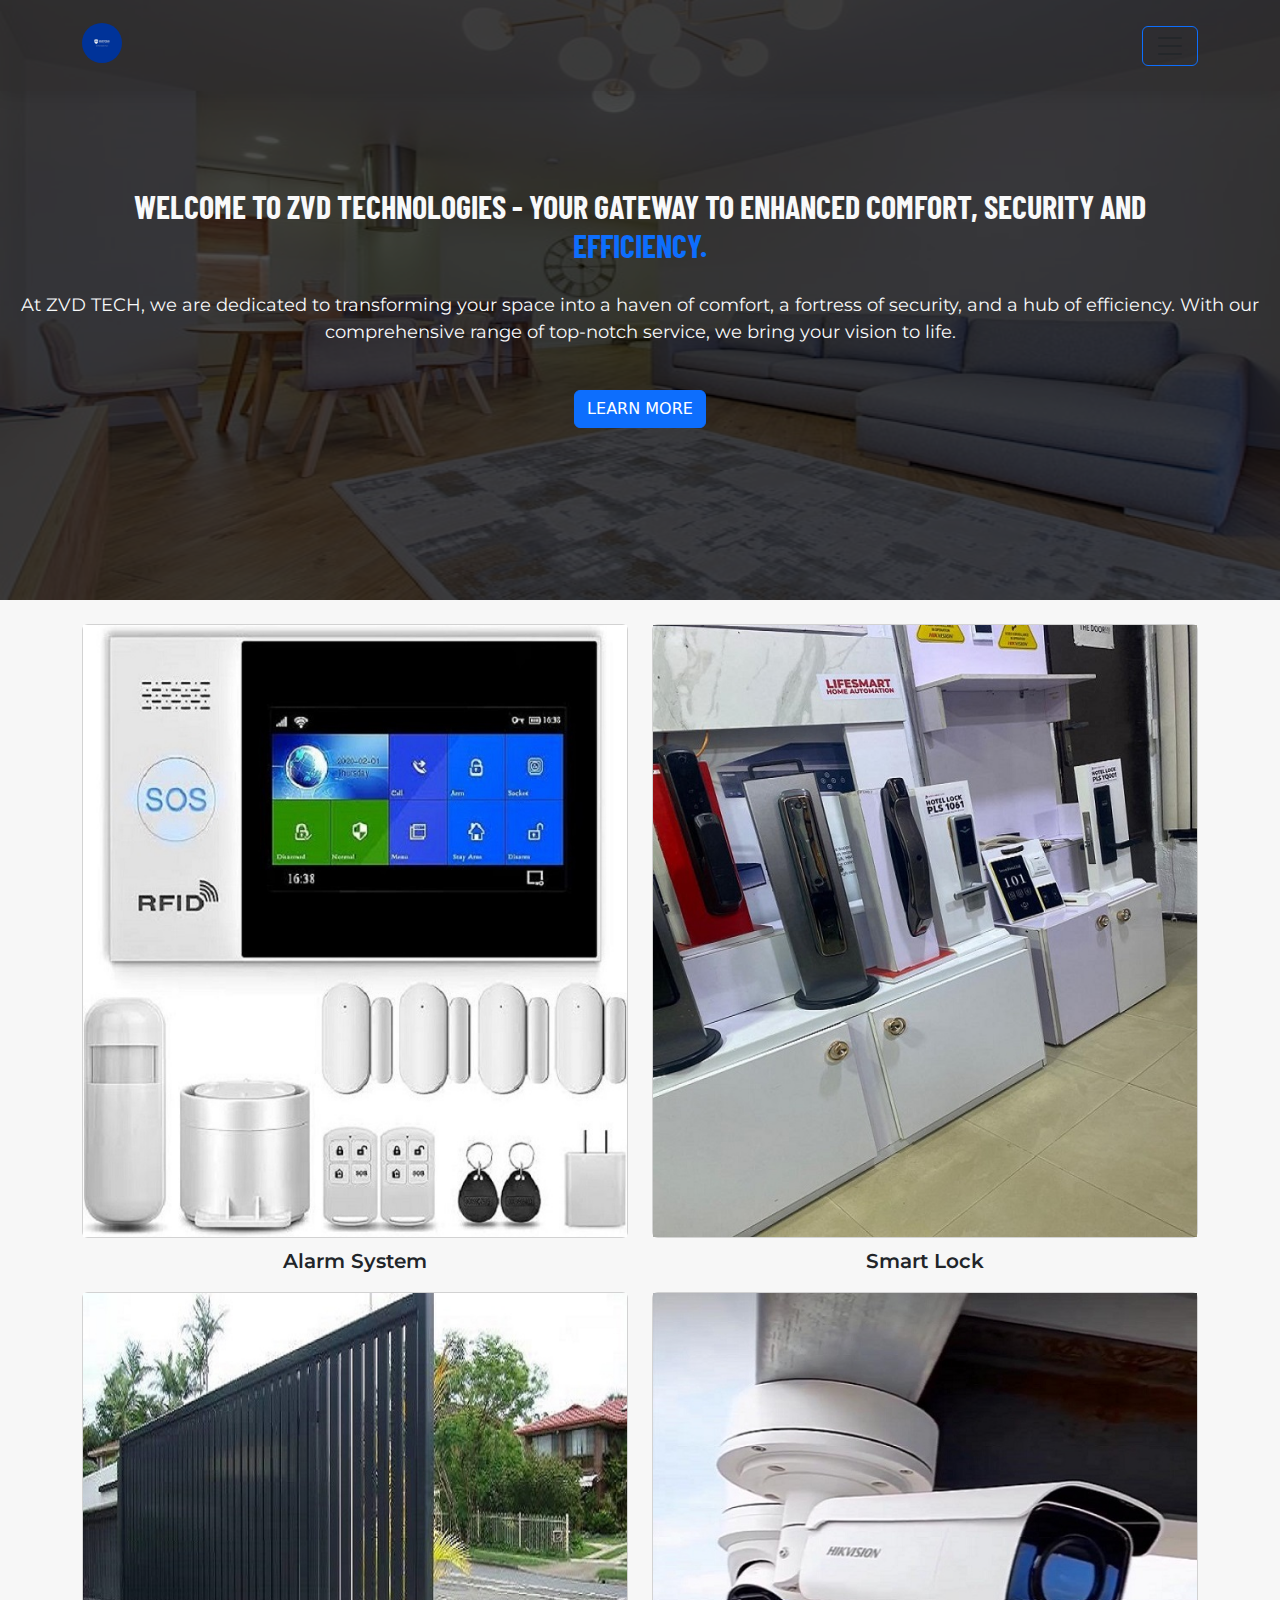
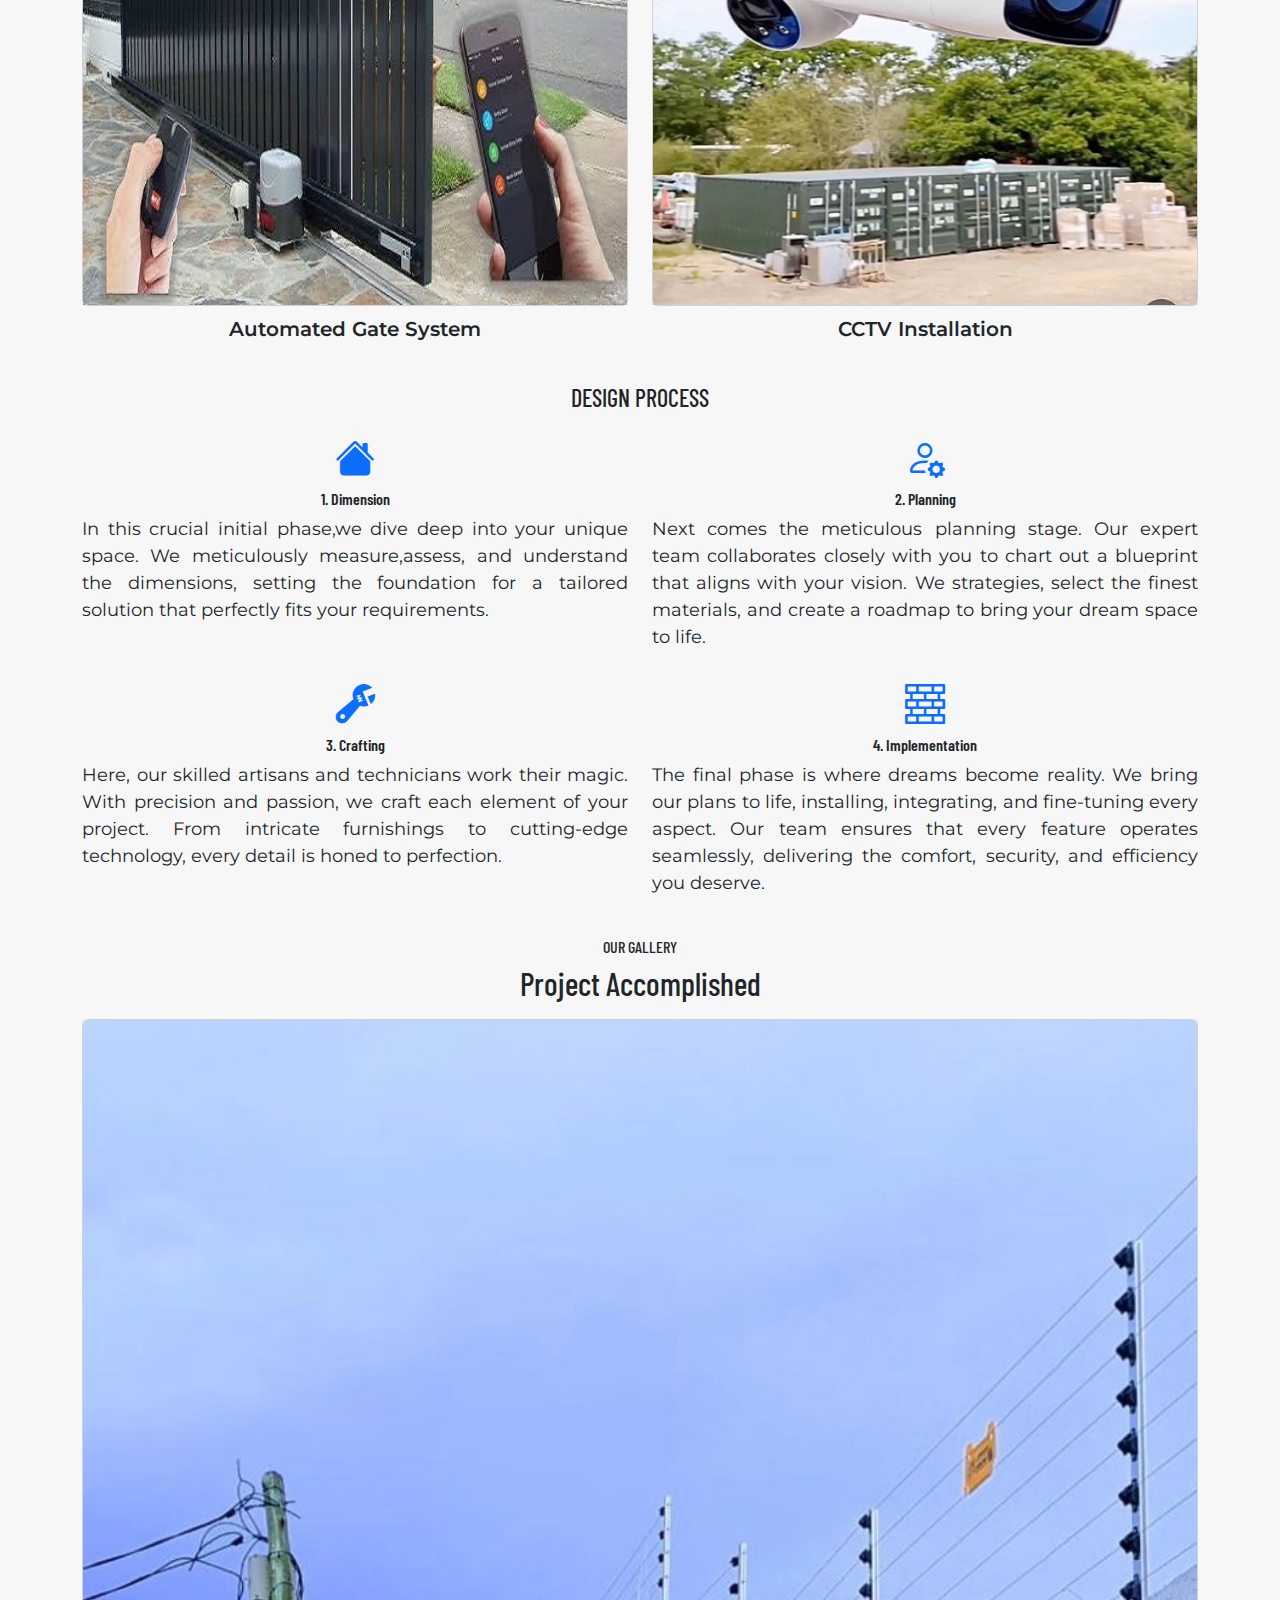
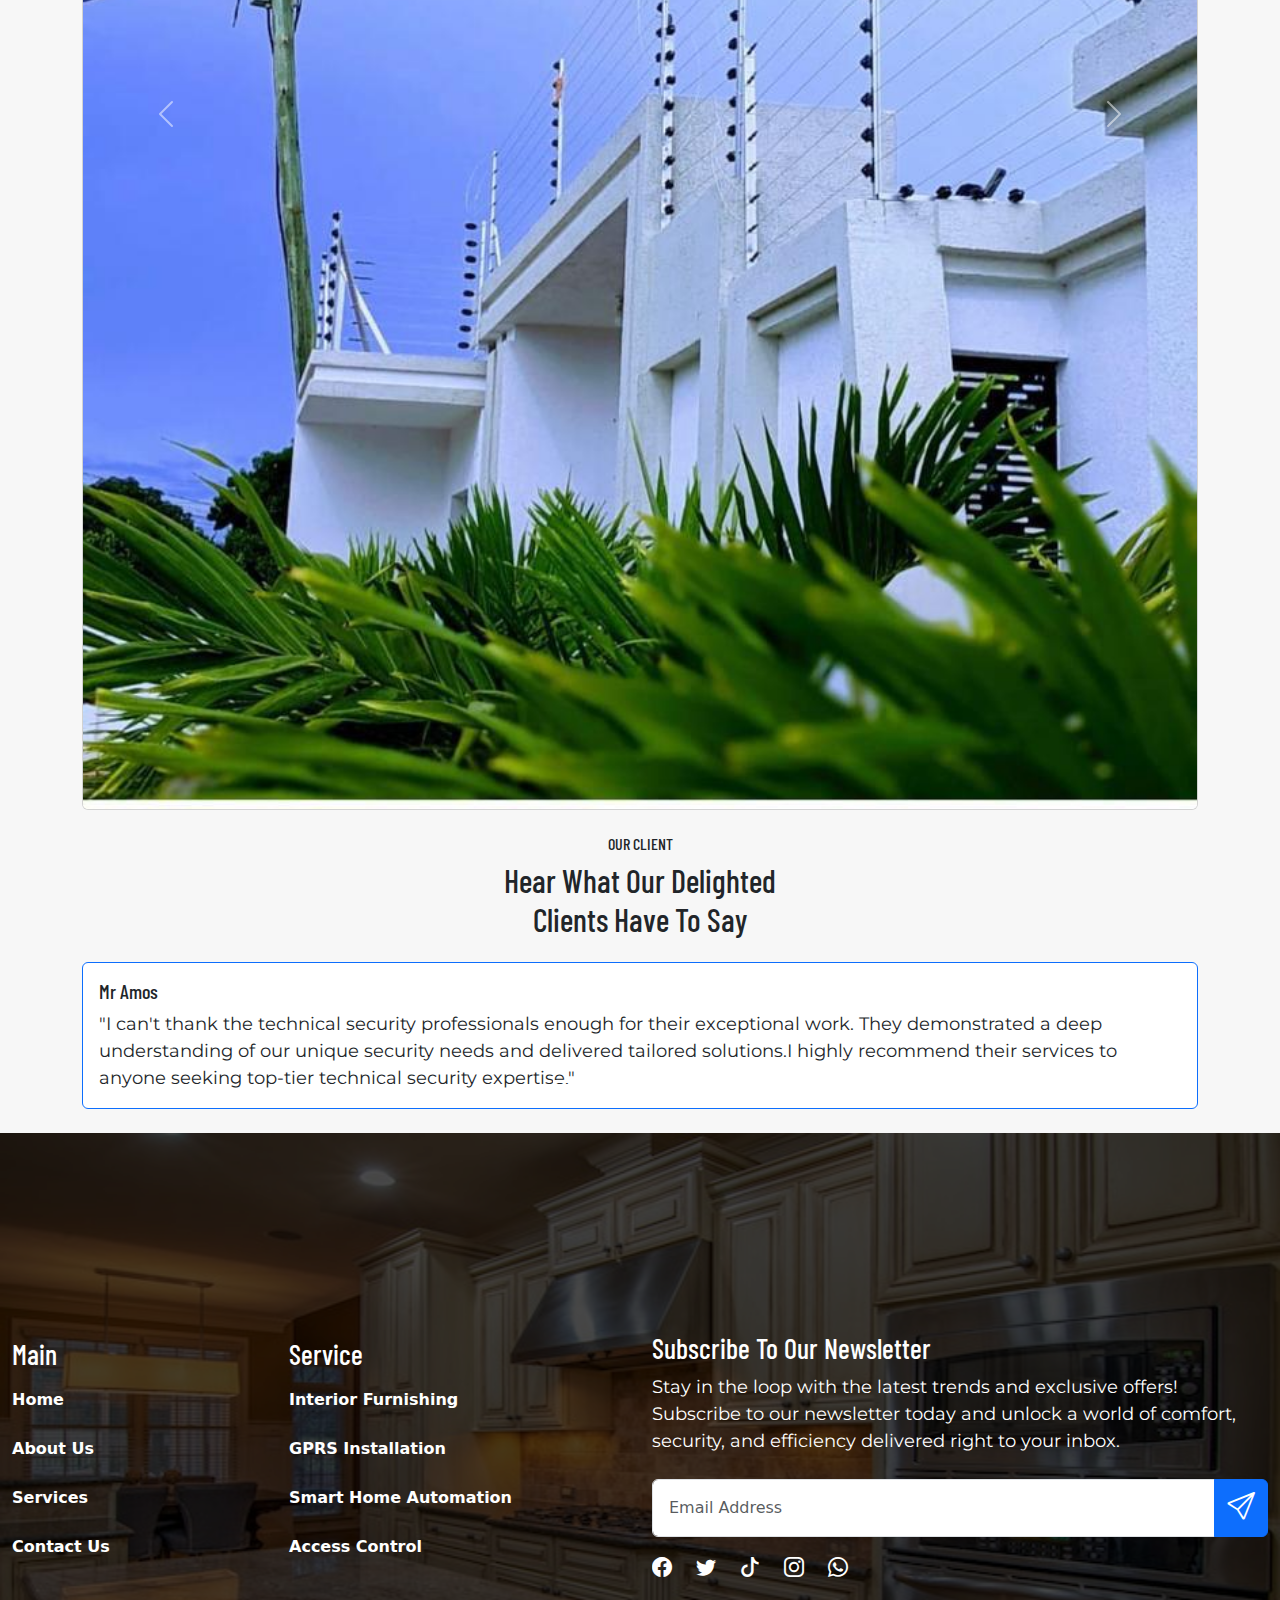
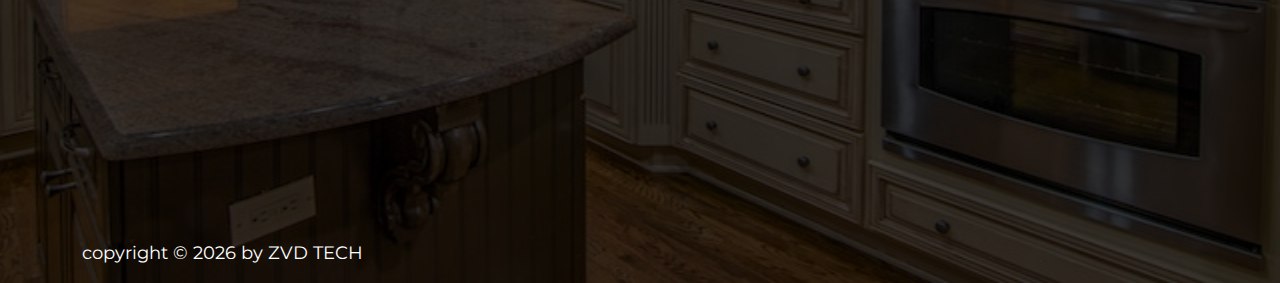
==== commit 70526c2c: "added link" ====
--- a/index.html
+++ b/index.html
@@ -5,9 +5,10 @@
   <meta charset="UTF-8">
   <meta name="viewport" content="width=device-width, initial-scale=1.0">
   <link rel="icon" type="image/png" sizes="32x32" href="FAVICON.png">
-  <title>ZvdTech</title>
-  <link rel="stylesheet" href="bootstrap-5.2.2-dist/css/bootstrap.css">
-  <link rel="stylesheet" href="https://cdn.jsdelivr.net/npm/bootstrap-icons@1.10.5/font/bootstrap-icons.css">
+  <title>Home</title>
+  <link href="https://cdn.jsdelivr.net/npm/bootstrap@5.3.3/dist/css/bootstrap.min.css" rel="stylesheet"
+    integrity="sha384-QWTKZyjpPEjISv5WaRU9OFeRpok6YctnYmDr5pNlyT2bRjXh0JMhjY6hW+ALEwIH" crossorigin="anonymous">
+    <link rel="stylesheet" href="https://cdn.jsdelivr.net/npm/bootstrap-icons@1.11.3/font/bootstrap-icons.min.css">
   <link rel="stylesheet" href="style.css">
 </head>
 
@@ -383,11 +384,10 @@
     </div>
   </footer>
 
-  <script src="bootstrap-5.2.2-dist/js/bootstrap.bundle.js"></script>
+  <script src="https://cdn.jsdelivr.net/npm/bootstrap@5.3.3/dist/js/bootstrap.bundle.min.js"
+    integrity="sha384-YvpcrYf0tY3lHB60NNkmXc5s9fDVZLESaAA55NDzOxhy9GkcIdslK1eN7N6jIeHz" crossorigin="anonymous"></script>
   <script src="app.js"></script>
-  <script>
  
-  </script>
 </body>
 
 </html>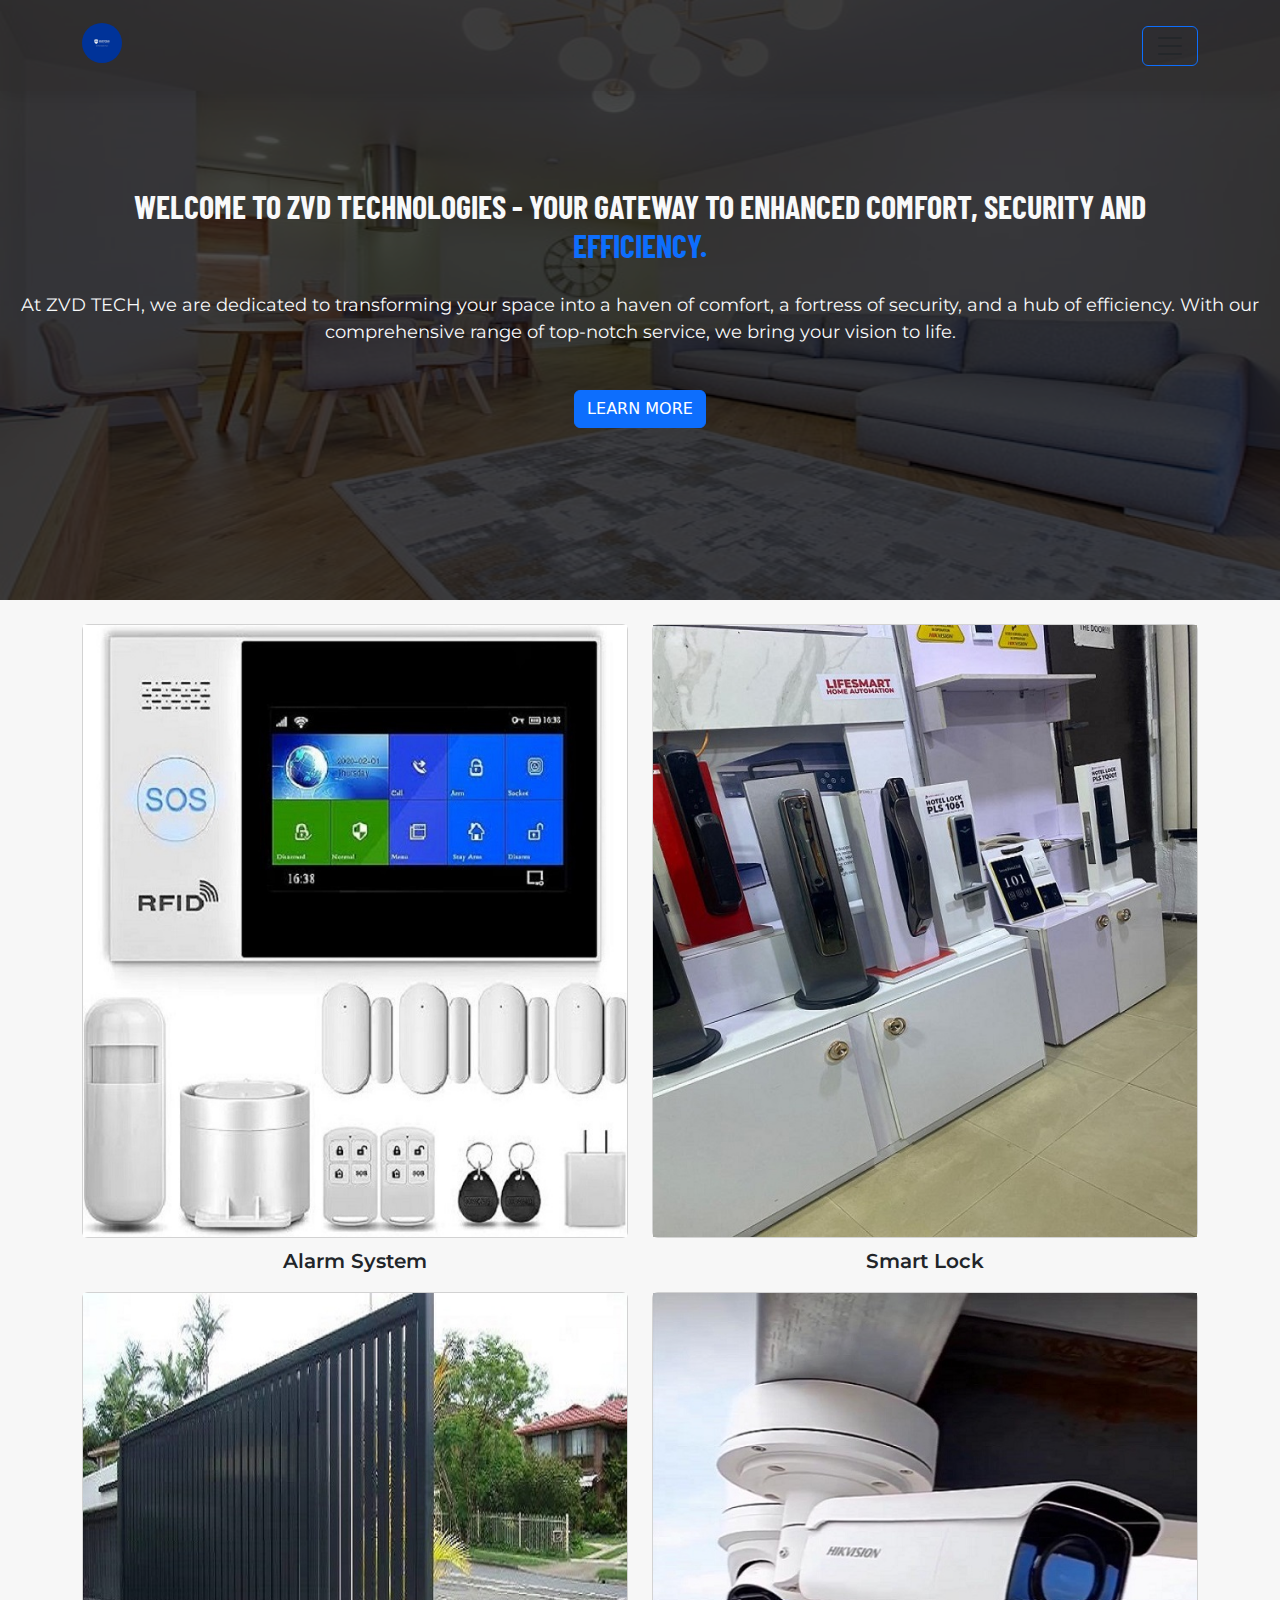
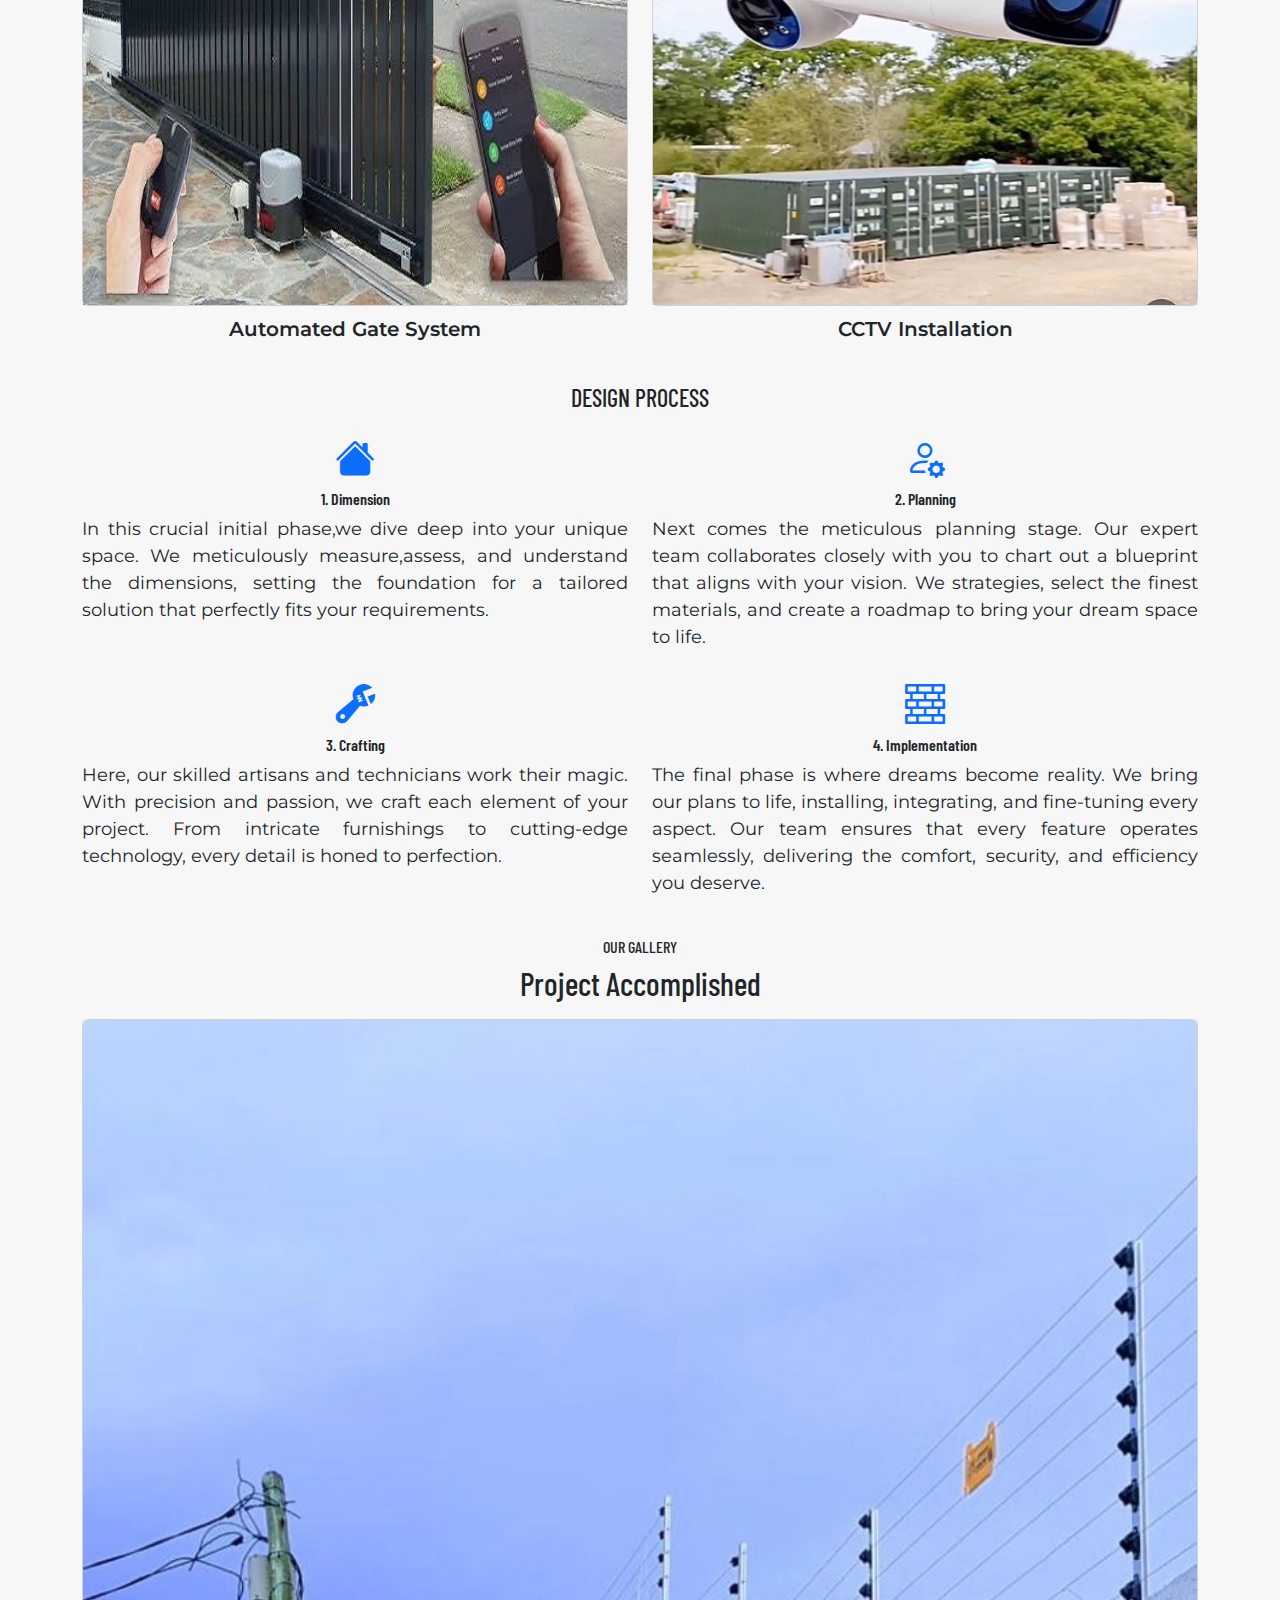
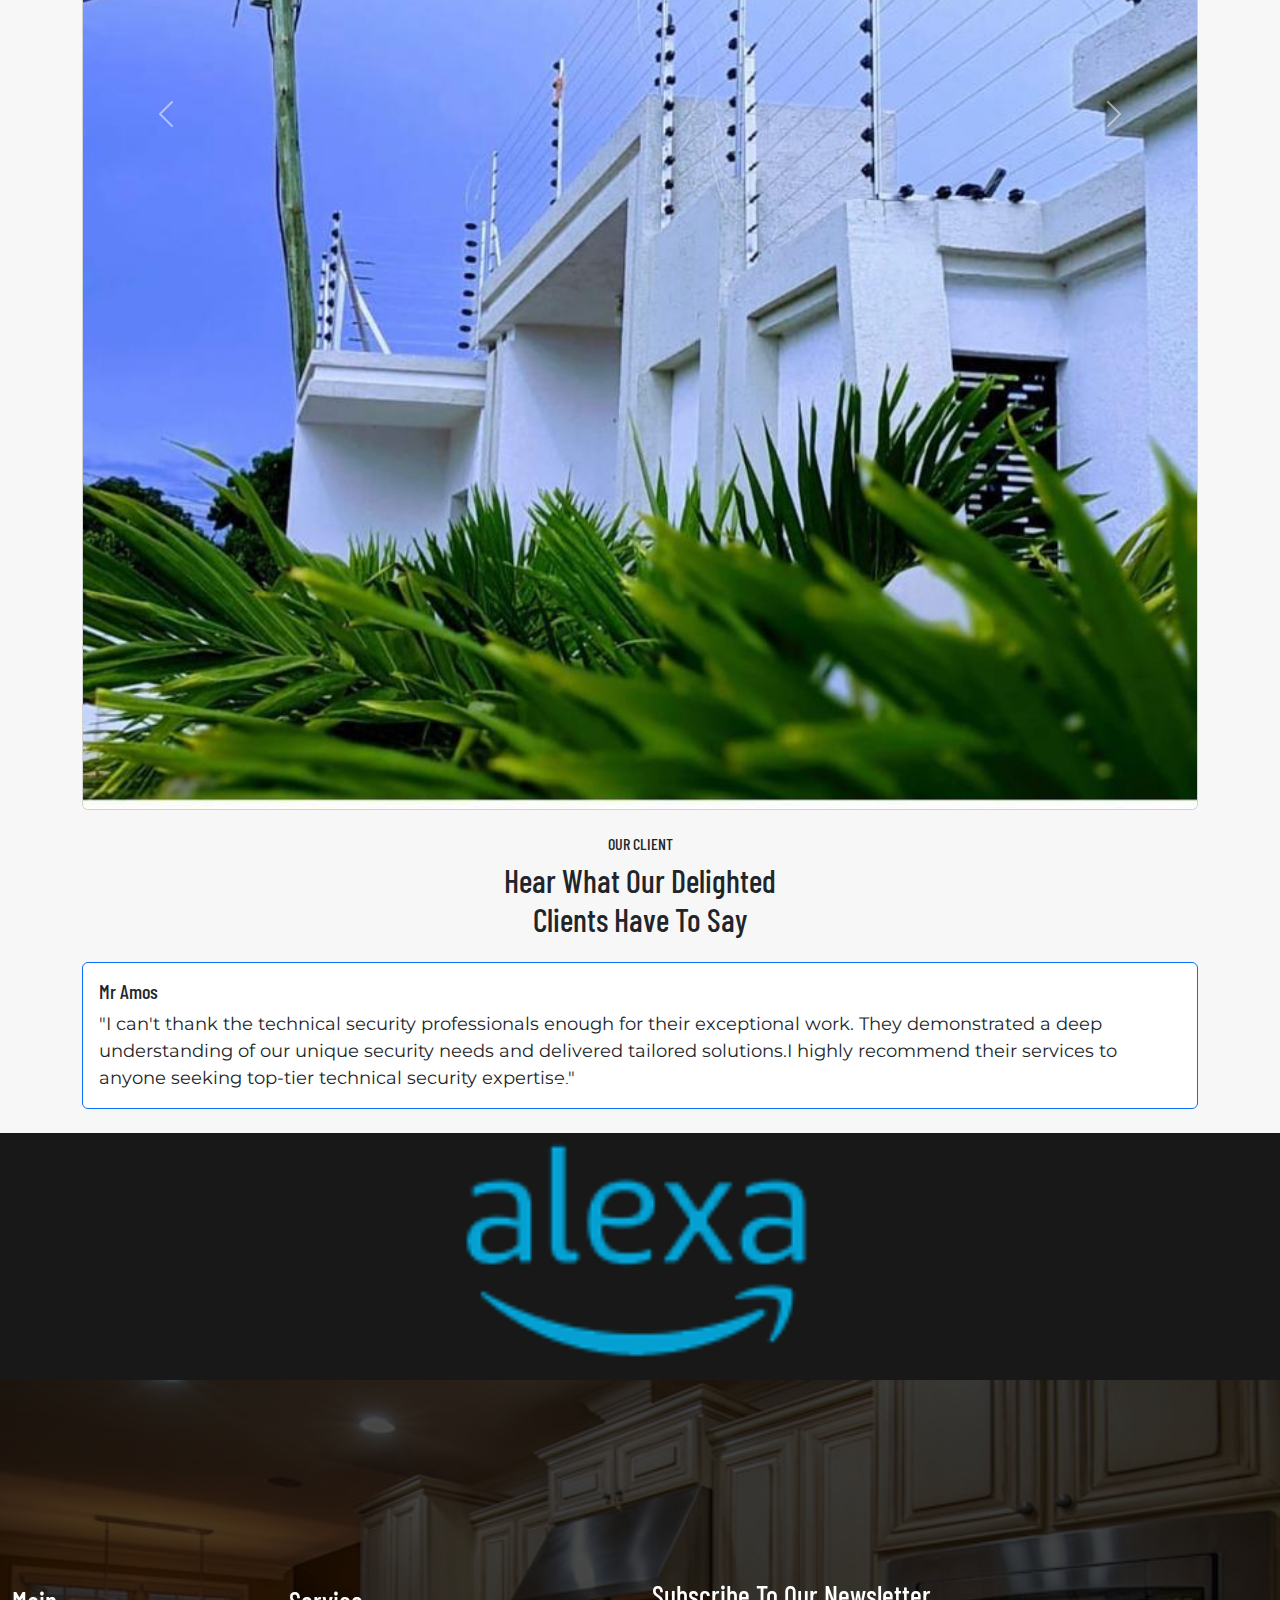
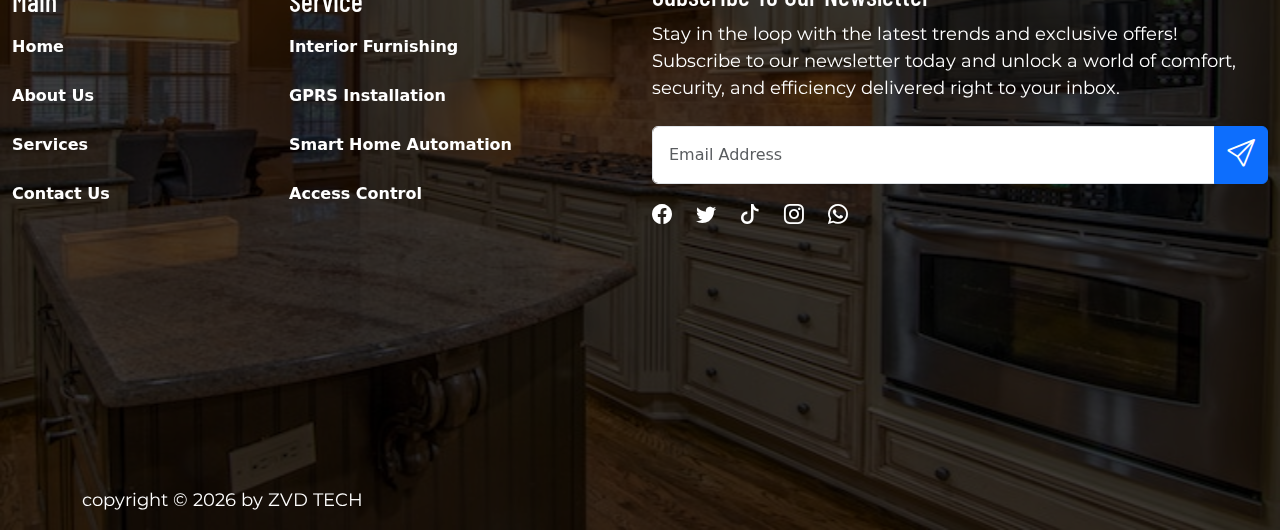
==== commit 44b0ba97: "new product added" ====
--- a/index.html
+++ b/index.html
@@ -243,7 +243,7 @@
       </div>
       <div class="carousel-inner caro">
         <div class="card carousel-item active border-primary" data-bs-interval="3000">
-          <div class="row g-0">
+          <div class="row g-0 d-block w-100">
             <div class="col">
               <div class="card-body">
                 <h5 class="card-title">Mr Amos</h5>
@@ -258,7 +258,7 @@
 
 
         <div class="card carousel-item  border-primary" data-bs-interval="4000">
-          <div class="row g-0">
+          <div class="row g-0 d-block w-100">
             <div class="col">
               <div class="card-body">
                 <h5 class="card-title">Havana Hotel</h5>
@@ -271,7 +271,7 @@
         </div>
 
         <div class="card carousel-item border-primary" data-bs-interval="4000">
-          <div class="row g-0">
+          <div class="row g-0 d-block w-100">
             <div class="col">
               <div class="card-body">
                 <h5 class="card-title">Miss Sarah</h5>
@@ -283,7 +283,7 @@
         </div>
 
         <div class="card carousel-item border-primary" data-bs-interval="4000">
-          <div class="row g-0">
+          <div class="row g-0 d-block w-100">
             <div class="col">
               <div class="card-body">
                 <h5 class="card-title">Hephzibah Oil & Gas</h5>
@@ -295,7 +295,7 @@
         </div>
 
         <div class="card carousel-item border-primary" data-bs-interval="4000">
-          <div class="row g-0">
+          <div class="row g-0 d-block w-100">
             <div class="col">
               <div class="card-body">
                 <h5 class="card-title">Mrs Gladys</h5>
@@ -323,6 +323,66 @@
     <!-- end of carousel -->
   </section>
 
+  <!-- sponsor images -->
+  <section class="container-fluid sponsor">
+      <article id="carouselExampleAutoplaying" class="carousel slide" data-bs-ride="carousel">
+        <div class="carousel-inner">
+          <div class="carousel-item active ms" data-bs-interval="3000">
+            <img src="./images/Alexa.png" class="w-50 mx-auto d-block" alt="image">
+          </div>
+      
+          <div class="carousel-item ms" data-bs-interval="2000">
+          <img src="./images/AppleTv.png" class="w-50 mx-auto d-block" alt="image">
+          </div>
+
+          <div class="carousel-item ms" data-bs-interval="2000">
+          <img src="./images/Google-Home.png" class="w-50 mx-auto d-block" alt="image">
+          </div>
+
+          <div class="carousel-item ms" data-bs-interval="2000">
+          <img src="./images/FireTV.png" class="w-50 mx-auto d-block" alt="image">
+          </div>
+
+          <div class="carousel-item ms" data-bs-interval="2000">
+          <img src="./images/Arylic.png" class="w-50 mx-auto d-block" alt="image">
+          </div>
+
+          <div class="carousel-item ms" data-bs-interval="2000">
+          <img src="./images/Lutron.png" class="w-50 mx-auto d-block" alt="image">
+          </div>
+
+          <div class="carousel-item ms" data-bs-interval="2000">
+          <img src="./images/Matter.png" class="w-50 mx-auto d-block" alt="image">
+          </div>
+
+          <div class="carousel-item ms" data-bs-interval="2000">
+          <img src="./images/Philips-Hue.png" class="w-50 mx-auto d-block" alt="image">
+          </div>
+
+          <div class="carousel-item ms" data-bs-interval="2000">
+          <img src="./images/SmartThings.png" class="w-50 mx-auto d-block" alt="image">
+          </div>
+
+          <div class="carousel-item ms" data-bs-interval="2000">
+          <img src="./images/Sonos.png" class="w-50 mx-auto d-block" alt="image">
+          </div>
+
+          <div class="carousel-item ms" data-bs-interval="2000">
+          <img src="./images/Tuya.png" class="w-50 mx-auto d-block" alt="image">
+          </div>
+      
+        </div>
+        <button class="carousel-control-prev" type="button" data-bs-target="#carouselExampleAutoplaying" data-bs-slide="prev">
+          <span class="visually-hidden">Previous</span>
+        </button>
+        <button class="carousel-control-next" type="button" data-bs-target="#carouselExampleAutoplaying" data-bs-slide="next">
+          <span class="visually-hidden">Next</span>
+        </button>
+      </article>
+  </section>
+  <!-- end sponsor images -->
+
+
   <footer class="footer">
     <img src="./images/KT4.jpg" class="Bcgfooter" alt="bcgimage">
     <div class="footeroverlay"></div>
--- a/style.css
+++ b/style.css
@@ -116,6 +116,10 @@
   
 }
 
+.sponsor{
+  background-color:  rgba(0, 0, 0, 0.904);
+}
+
 .News{
   overflow: hidden;
   
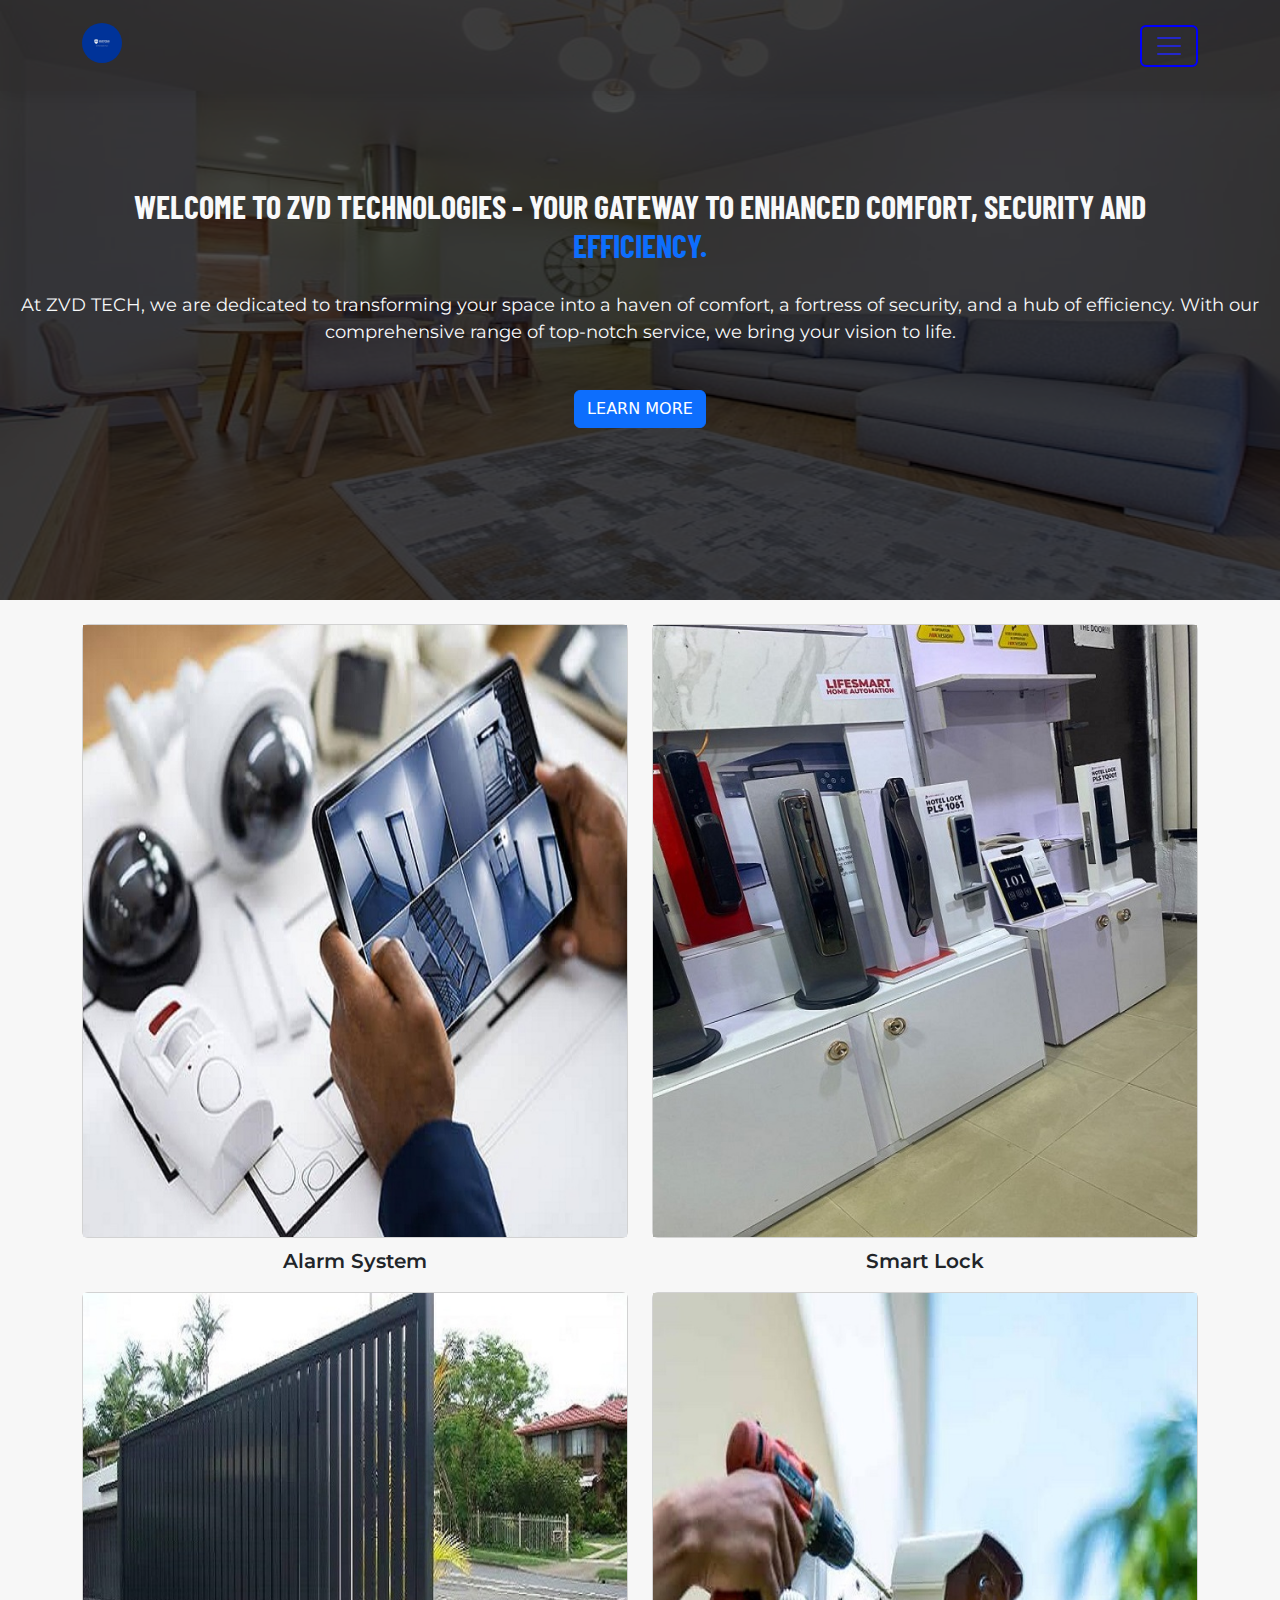
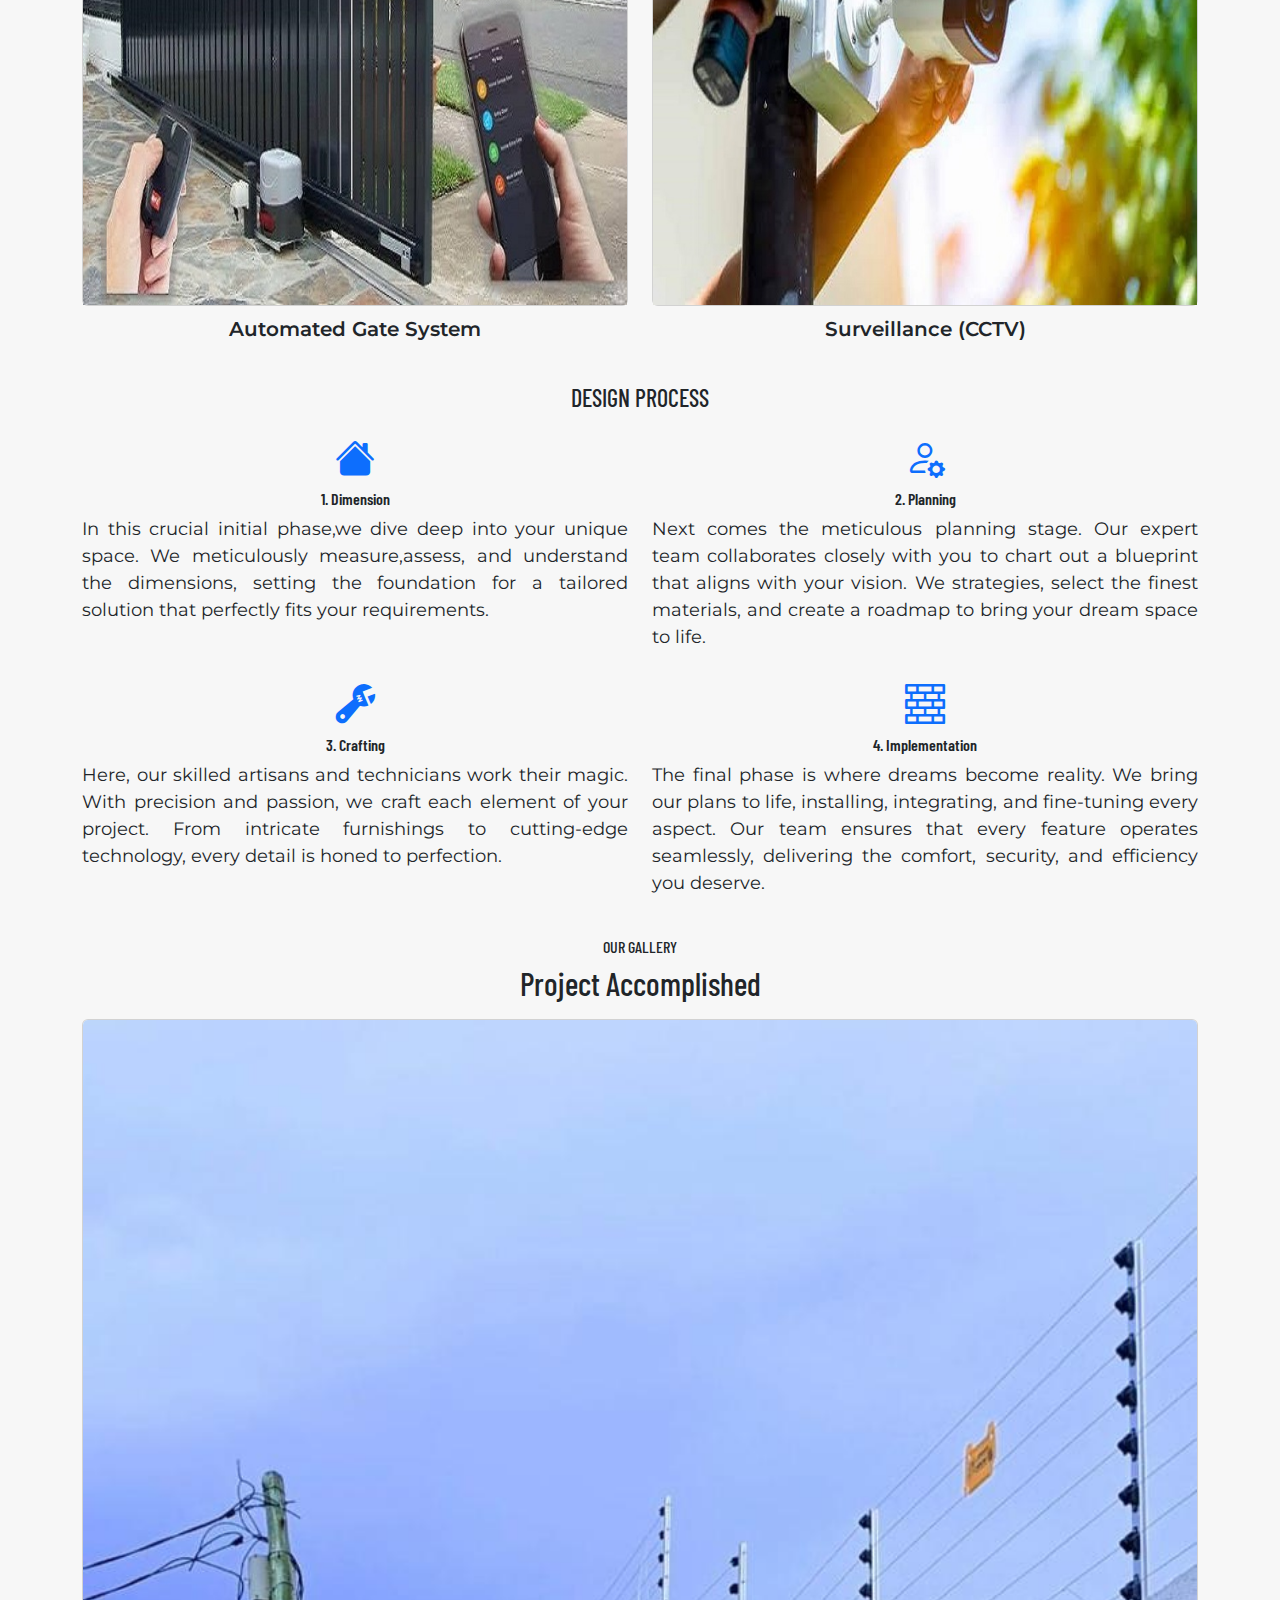
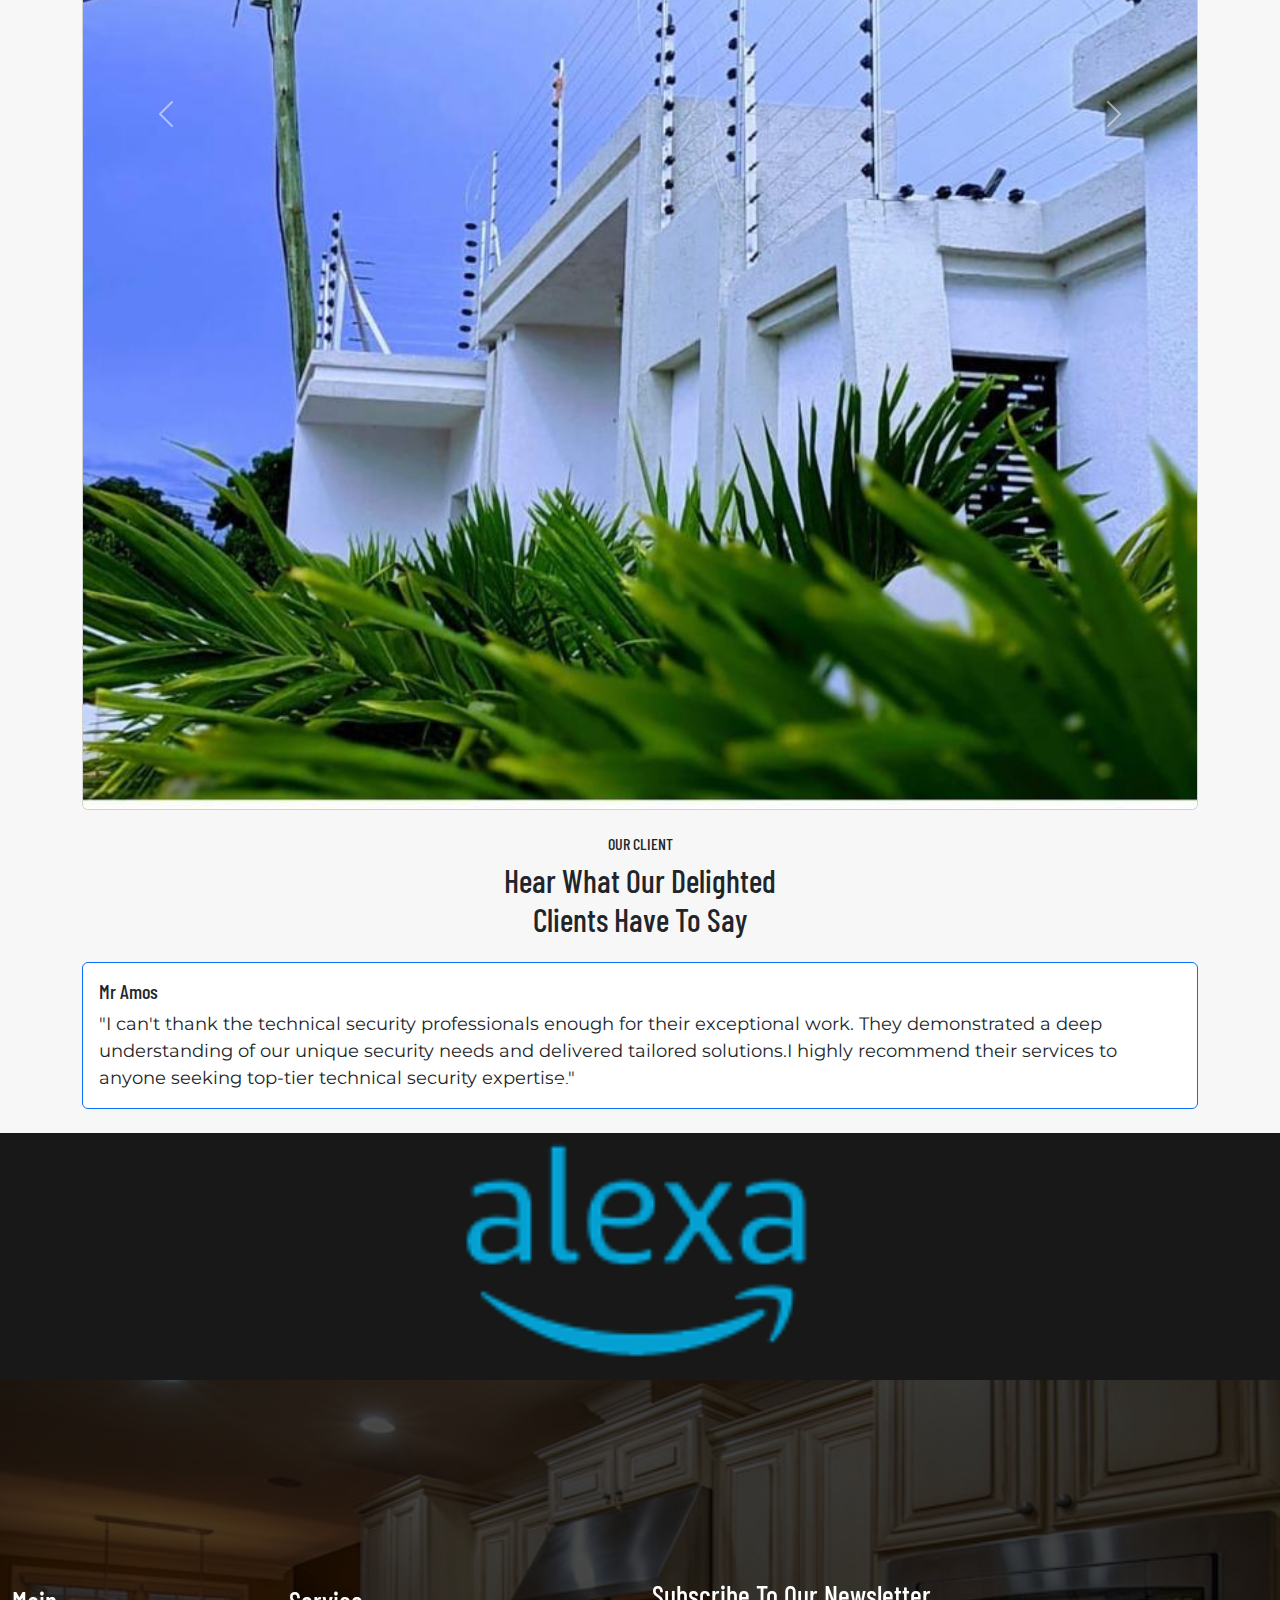
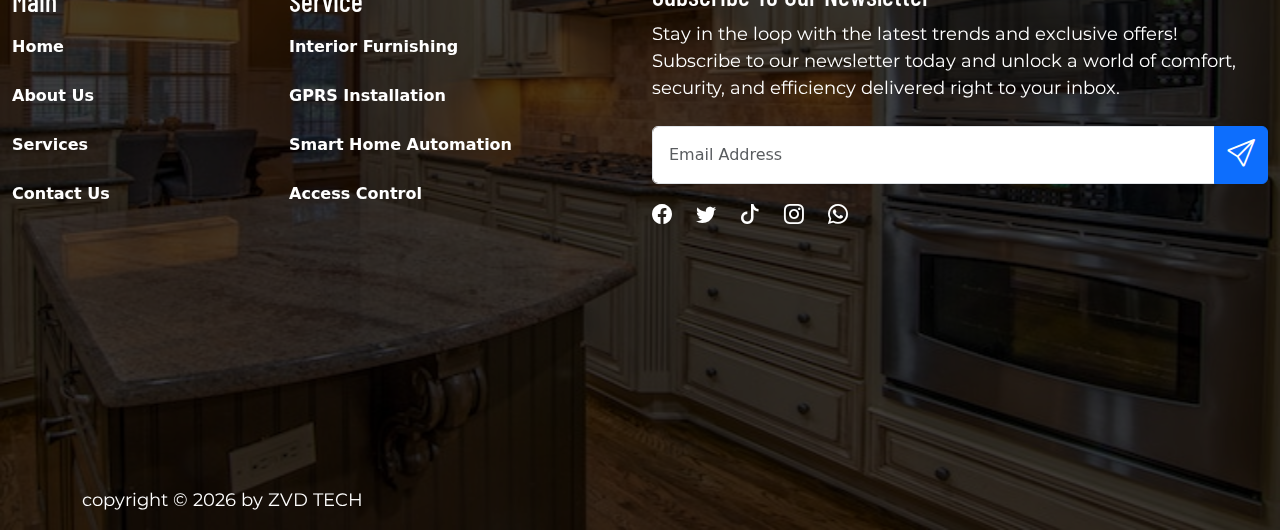
==== commit c20d1347: "nav worked on" ====
--- a/index.html
+++ b/index.html
@@ -24,7 +24,7 @@
           <a class="navbar-brand text-white"  href="index.html">
             <img src="images/logo.jpg" alt="Logo" width="40" height="40" class="d-inline-block align-text-top logoImg">
           </a>
-          <button class="navbar-toggler border-primary" type="button" data-bs-toggle="offcanvas" data-bs-target="#offcanvasNavbar"
+          <button class="navbar-toggler" type="button" data-bs-toggle="offcanvas" data-bs-target="#offcanvasNavbar"
             aria-controls="offcanvasNavbar">
             <span class="navbar-toggler-icon"></span>
           </button>
@@ -85,7 +85,7 @@
     <div class="row">
       <div class="col-sm-6">
         <div class="card">
-          <img src="images/alarm.jpeg" alt="Alarm System">
+          <img src="images/alarm.jpg" alt="Alarm System">
         </div>
         <p class="text-center my-2 mb-3 fs-5 fw-semibold">Alarm System</p>
       </div>
@@ -107,7 +107,7 @@
         <div class="card">
           <img src="images/cctv.jpg" alt="CCTV">
         </div>
-        <p class="text-center my-2 mb-3 fs-5 fw-semibold">CCTV Installation</p>
+        <p class="text-center my-2 mb-3 fs-5 fw-semibold">Surveillance (CCTV) </p>
       </div>
     </div>
     <!-- end of card -->
@@ -182,28 +182,28 @@
         <div class="carousel-item active" data-bs-interval="4000">
           <img src="images/PC1.jpg" class="d-block w-100 card" alt="image">
         </div>
-        <div class="carousel-item" data-bs-interval="2000">
+        <div class="carousel-item" data-bs-interval="3000">
           <img src="images/PC2.jpg" class="d-block w-100 card" alt="image">
         </div>
-        <div class="carousel-item" data-bs-interval="2000">
+        <div class="carousel-item" data-bs-interval="3000">
           <img src="images/cctv3.jpg" class="d-block w-100 card" alt="image">
         </div>
-        <div class="carousel-item" data-bs-interval="2000">
+        <div class="carousel-item" data-bs-interval="3000">
           <img src="images/PC3.jpg" class="d-block w-100 card" alt="image">
         </div>
-        <div class="carousel-item" data-bs-interval="2000">
+        <div class="carousel-item" data-bs-interval="3000">
           <img src="images/PC4.jpg" class="d-block w-100 card" alt="image">
         </div>
-        <div class="carousel-item" data-bs-interval="2000">
+        <div class="carousel-item" data-bs-interval="3000">
           <img src="images/PC5.jpg" class="d-block w-100 card" alt="image">
         </div>
-        <div class="carousel-item" data-bs-interval="2000">
+        <div class="carousel-item" data-bs-interval="3000">
           <img src="images/SR7.jpg" class="d-block w-100 card" alt="image">
         </div>
-        <div class="carousel-item" data-bs-interval="2000">
+        <div class="carousel-item" data-bs-interval="3000">
           <img src="images/PC6.jpg" class="d-block w-100 card" alt="image">
         </div>
-        <div class="carousel-item" data-bs-interval="2000">
+        <div class="carousel-item" data-bs-interval="3000">
           <img src="images/PC7.jpg" class="d-block w-100 card" alt="image">
         </div>
       </div>
--- a/style.css
+++ b/style.css
@@ -72,7 +72,15 @@
   padding: 20px;
 }
 
+.navbar-toggler{
+  border: 2px solid blue;
+  box-shadow: none !important;
+  transition: none !important;
+}
 
+.navbar-toggler-icon{
+  background-image: url("data:image/svg+xml,%3csvg xmlns='http://www.w3.org/2000/svg' viewBox='0 0 30 30'%3e%3cpath stroke='rgba%2833, 37, 255, 0.75%29' stroke-linecap='round' stroke-miterlimit='10' stroke-width='2' d='M4 7h22M4 15h22M4 23h22'/%3e%3c/svg%3e");
+}
 
 
 .show::placeholder{
